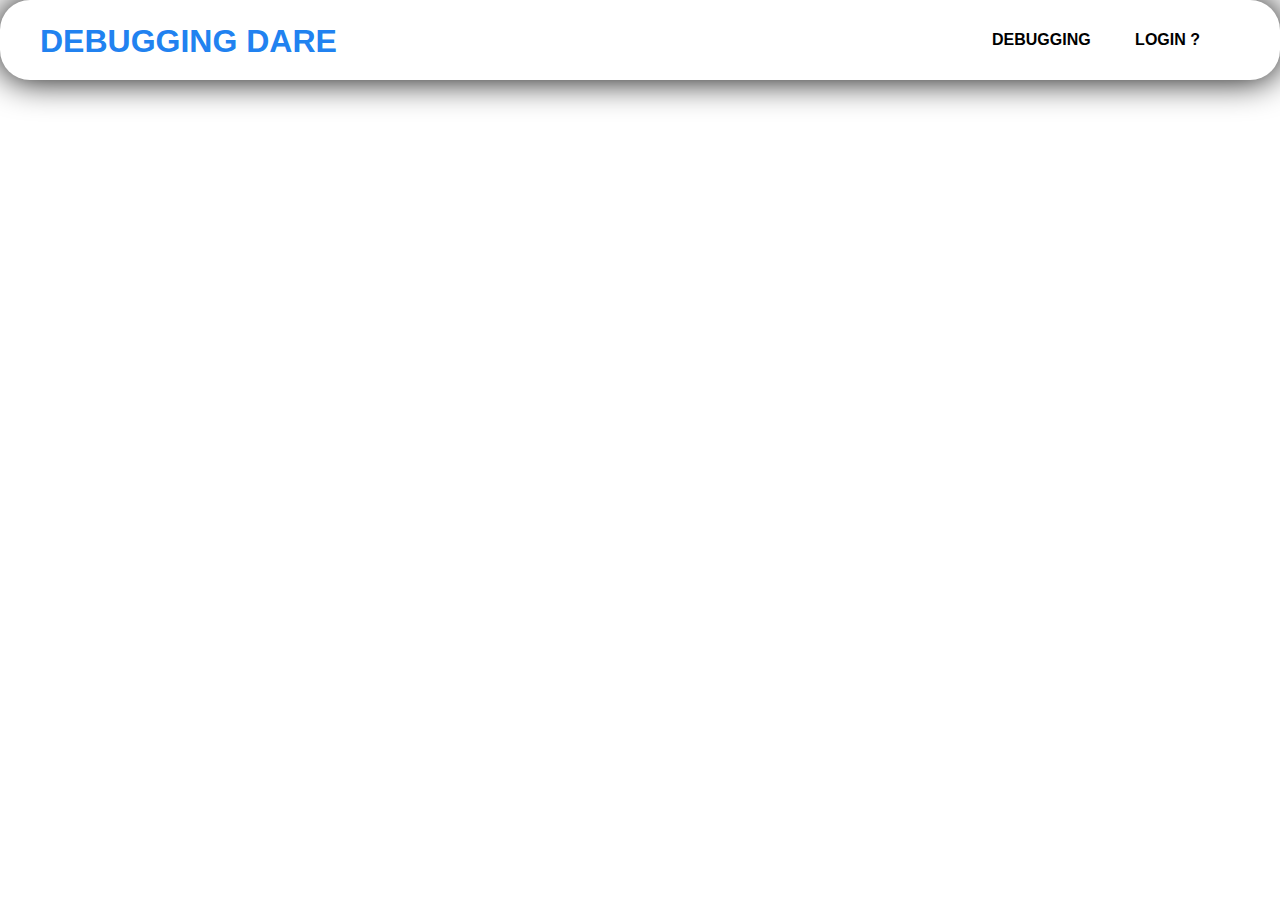
==== index.html @ 9912f7ad "full update" ====
<!DOCTYPE html>
<html lang="en">

<head>
    <meta charset="UTF-8">
    <meta name="viewport" content="width=device-width, initial-scale=1.0">
    <title>Debugging Dare</title>
    <link rel="stylesheet" href="style.css">
</head>

<body class="home-body">
    <script defer src="script.js"></script>
    <header>
        <h1 class="headName">Debugging Dare</h1>
        <nav class="menu-bar">
            <a href="debugging.html">debugging</a>
            <a href="" id="login-menu">login ?</a>
        </nav>
    </header>
    <section class="index-section">
        <div class="login-pop-up">
            <form action="" id="form" method="get" enctype="multipart/form-data">
                <div>
                    <h1>SIGN UP</h1>
                </div><br>
                <div class="input-group">
                    <label for="Username">Username</label>
                    <input name="Username" id="Username" type="text" required>
                    <div class="error"></div>
                </div>
                <div class="input-group">
                    <label for="password">Password</label>
                    <input name="password" id="password" type="password" minlength="8" required>
                    <div class="error"></div>
                </div>
                <div class="input-group">
                    <label for="email">Email</label required>
                    <input type="email" name="email" id="email">
                    <div class="error"></div>
                </div>
                <div class="input-group">
                    <label for="phone">Phone</label required>
                    <input type="tel" name="phone" id="phone">
                    <div class="error"></div>
                </div>
                <div class="input-group">
                    <label for="dateofbirth">Date Of Birth</label>
                    <input type="date" name="dateofbirth" id="dateofbirth" min="1960-01-01" max="2006-12-31">
                    <div class="error"></div>
                </div>
                <div class="gender">
                    <input type="radio" name="gender" id="male" value="male">
                    <label for="male">Male</label>
                    <input type="radio" name="gender" id="female" value="female">
                    <label for="female">Female</label>
                </div>
                <div id="terms">
                    <input type="checkbox" name="termsandconditions" id="termsandconditions" required>
                    <label for="termsandconditions">I Agree To the Terms And Conditions</label>
                </div>
                <div class="login">
                    <button>SUBMIT <i class="fa-solid fa-right-to-bracket"></i> </button>
                    <a href="/signin.html">Already Have An Account ?</a>
                </div>
                <div class="close-x">
                    <h1>x</h1>
                </div>
            </form>
        </div>
    </section>
</body>
</html>
---- style.css ----
*{
    margin: 0;
    padding: 0;
    box-sizing: border-box;
    font-family:"poppins",sans-serif;
}
.debug-body{
    width: 100%;
    height: 100vh;
    margin: 20px 0 20px 0;
    padding: 10px;
}
header{
    width: 100%;
    height: 80px;
    border-radius: 30px;
    box-shadow: 0 0 35px black;
    display: flex;
    align-items: center;
    justify-content: space-between;
    padding: 20px 40px;
}
header h1{
    color: rgb(33, 130, 240);
    text-transform: uppercase;
}
.menu-bar a ,.language-menu a{
    text-decoration: none;
    text-transform: uppercase;
    margin-right: 40px;
    font-weight: bolder;
    color: black;
    transition: .2s;
}
.menu-bar a:hover,.language-menu a:hover{
    font-size: 20px;
    text-decoration: underline 5px solid rgb(203, 20, 248);
    transition: .2s;
}
section{
    margin-top: 20px;
    width: 100%;
    height: 600px;
    padding: 20px;
}
.language-menu{
    display: flex;
    align-items: center;
    justify-content: space-between;
    padding: 20px 40px;
    border-radius: 20px 5px 20px 5px;
    background: black;
}
.language-menu a{
    color: white;
}
.language-menu a:hover{
    font-size: 19px;
    text-decoration: underline 5px solid rgb(161, 238, 46);

}
.language-menu h1{
    color: rgb(250, 90, 15);
}
.input-output{
    width: 100%;
    height: 500px;
    margin-top: 20px;
    display: flex;
    align-items: center;
    justify-content: space-between;
    gap: 5px;
}
.input-program,.output-program{
    width: 55%;
    height: 500px;
    box-shadow: 0 0 20px gray;
    border-radius: 5px;
    outline: none;
    padding: 40px;
    font-size: 20PX;
    border: none;
}.output-program{
    width: 45%;
    padding: 40px;
    display: flex;
    flex-direction: column;
    justify-content: space-between;
}
footer{
    width: 100%;
    height: 100vh;
    margin-top: 20px;
    border: 2px solid black;
    border-radius: 20px;
    background: black;
}
.about-us,.contact-us{
    height: 460px;
    margin: 20px;
    padding: 20px;
    box-shadow: 0 0 35px cyan;
    border-radius: 5px;
    background: black;
}
.about-us p{
    line-height: 1.5em;
    word-spacing: .2em;
    color: white;
}
.about-us h2{
    color: cyan;
}
.contact-us{
    height: 100px;
    box-shadow: 0 0 35px cyan ;
    color: aliceblue;
    display: flex;
    flex-direction: column;
    align-items: center;
    justify-content: space-evenly;
}

.index-section{
    position: relative;
}
#form {
    width: 350px;
    margin: 10vh auto auto;
    background-color: white;
    opacity: 0.7;
    border-radius: 20px 0;
    padding: 20px;
    border: 2px solid black;
    background: black;
    color: white;
    position: relative;
}
h1 {
    text-align: center;
    font-size: 2em;
    margin-top: 0.3%;
    color: cyan;
    font-weight: bolder;
}
#form button{
    font-size: 15px;
    background-color:cyan;
    padding: 10px;
    width: 30%;
    opacity: 0.8;
    border-radius: 25px 0;
    box-shadow: 1px;
    color: rgb(0, 0, 0);
    margin: 20px 0px;
    cursor: pointer;
    outline: none;
    border: none;
    font-weight:bolder;
    transition: .4s;
}
#form button:hover{
    box-shadow: 0 0 35px cyan ,0 0 75px cyan ;
    transition: .4s;
}
.input-group {
    display: flex;
    flex-direction: column;
    margin-bottom: 10px;
}
.input-group input{
    border-radius: 5px;
    padding: 5px;
    background-color: none;
    border: none;
    border-bottom: 2px solid;
    margin-top: 8px;
    cursor: pointer;
    outline: none;
}
.gender { 
    padding: 5px;
    margin-top: 20px;
    margin-left: 10%;
    display: grid ;
    grid-template-columns: 10% 1fr 10% 1fr;
}
.login {
    display: flex;
    flex-direction: column;
    align-items: center;
}
.login a{
    color:rgb(162, 0, 255);
}
#terms {
    padding: 8px;
    margin-top: 10px;
    cursor: pointer;
}
.close-x{
    position: absolute;
    top: 0;
    right:0;
    background: red;
    width: 40px;
    cursor: pointer;
}
.close-x h1{
    color: rgb(255, 255, 255);
}
.login-pop-up{
    display: none;                 /* pop up - property */
    background: black;
    position: absolute;  
    width: 100%; 
    height: 100vh; 
    backdrop-filter: blur(2px);
    background: transparent;
}
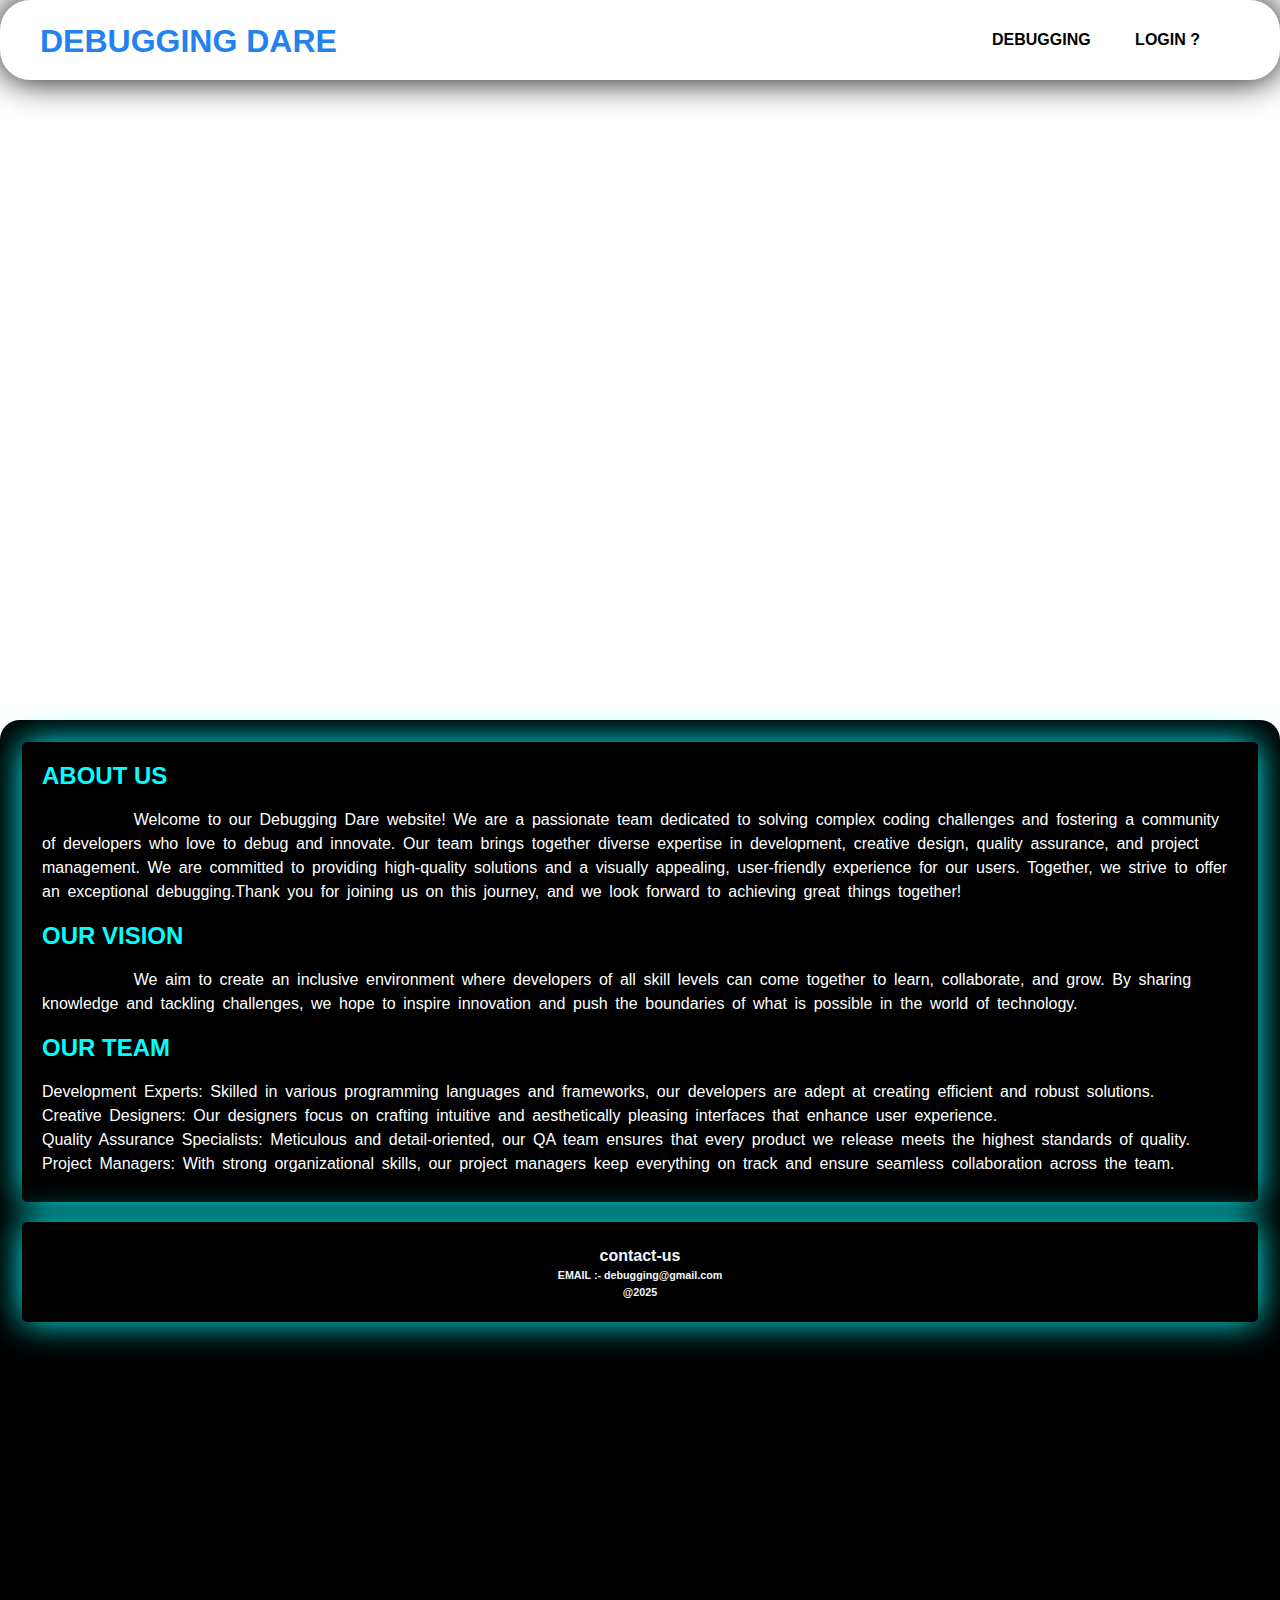
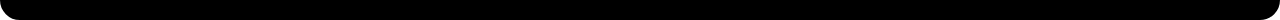
==== commit 836771d5: "index.html updated" ====
--- a/index.html
+++ b/index.html
@@ -68,5 +68,30 @@
             </form>
         </div>
     </section>
+    <footer id="about-us">
+        <div class="about-us">
+             <h2>ABOUT US</h2><br>
+             <P>
+                 &nbsp; &nbsp; &nbsp; &nbsp; &nbsp; &nbsp; Welcome to our Debugging Dare website! We are a passionate team dedicated to solving complex coding challenges and fostering a community of developers who love to debug and innovate.
+                 
+                 Our team brings together diverse expertise in development, creative design, quality assurance, and project management. We are committed to providing high-quality solutions and a visually appealing, user-friendly experience for our users.
+                 
+                 Together, we strive to offer an exceptional debugging.Thank you for joining us on this journey, and we look forward to achieving great things together!
+             </P><br>
+             <h2>OUR VISION</h2><br>
+             <p>
+                 &nbsp; &nbsp; &nbsp; &nbsp; &nbsp; &nbsp; We aim to create an inclusive environment where developers of all skill levels can come together to learn, collaborate, and grow. By sharing knowledge and tackling challenges, we hope to inspire innovation and push the boundaries of what is possible in the world of technology.
+             </p><br>
+             <h2>OUR TEAM</h2><br>
+             <p> 
+                 Development Experts: Skilled in various programming languages and frameworks, our developers are adept at creating efficient and robust solutions.<br>Creative Designers: Our designers focus on crafting intuitive and aesthetically pleasing interfaces that enhance user experience.<br>Quality Assurance Specialists: Meticulous and detail-oriented, our QA team ensures that every product we release meets the highest standards of quality.<br>Project Managers: With strong organizational skills, our project managers keep everything on track and ensure seamless collaboration across the team.<br>
+             </p>
+        </div>
+        <div class="contact-us">
+         <h4>contact-us</h4>
+         <h6>EMAIL :- debugging@gmail.com</h6>
+         <h6>@2025</h6>
+        </div>
+     </footer>
 </body>
 </html>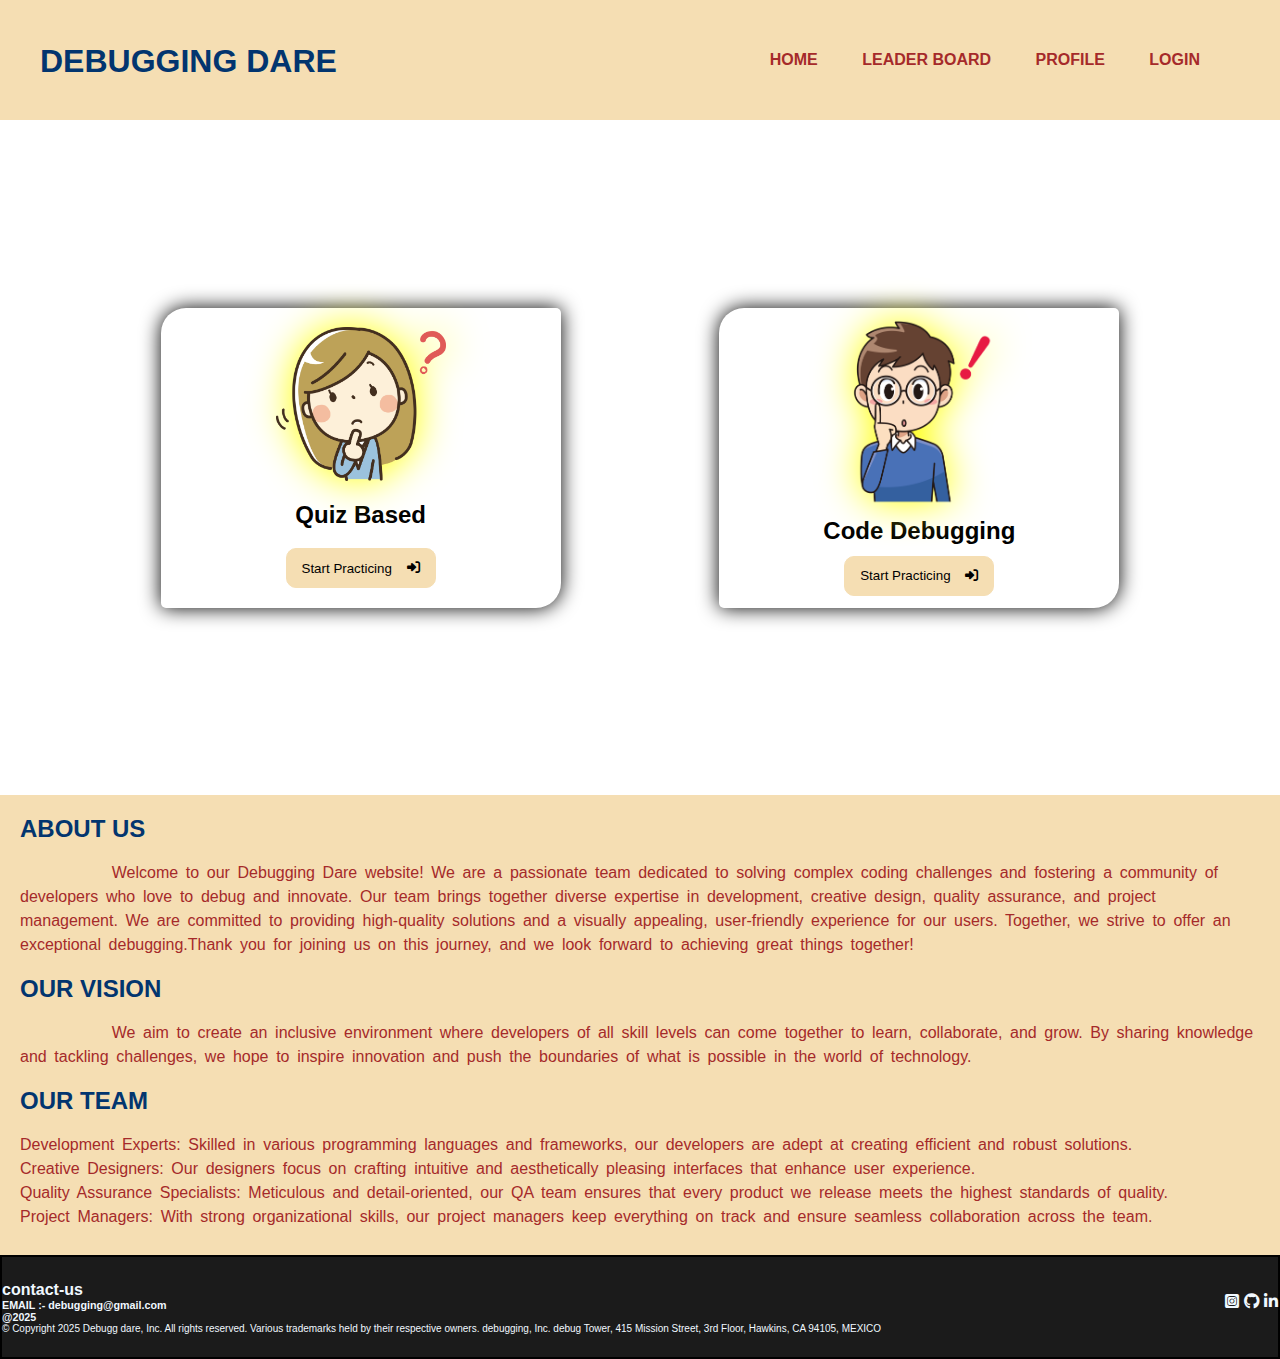
==== commit 65b882ca: "index.html updated" ====
--- a/index.html
+++ b/index.html
@@ -6,17 +6,25 @@
     <meta name="viewport" content="width=device-width, initial-scale=1.0">
     <title>Debugging Dare</title>
     <link rel="stylesheet" href="style.css">
+    <link rel="stylesheet" href="https://cdnjs.cloudflare.com/ajax/libs/font-awesome/6.5.1/css/all.min.css">
 </head>
 
 <body class="home-body">
     <script defer src="script.js"></script>
-    <header>
-        <h1 class="headName">Debugging Dare</h1>
-        <nav class="menu-bar">
-            <a href="debugging.html">debugging</a>
-            <a href="" id="login-menu">login ?</a>
-        </nav>
-    </header>
+    <div  id="head">
+        <header>
+            <h1 class="headName">Debugging Dare</h1>
+            <nav class="menu-bar">
+                <a href="">Home</a>
+                <a href="">Leader Board</a>
+                <a href="">Profile</a>
+                <!-- <a href="debugging.html">debugging</a> -->
+                <a href="" id="login-menu">login</a>
+            </nav>
+        </header>
+    </div>
+    <div>
+    <div>        
     <section class="index-section">
         <div class="login-pop-up">
             <form action="" id="form" method="get" enctype="multipart/form-data">
@@ -67,31 +75,66 @@
                 </div>
             </form>
         </div>
+        <div class="section-container">
+        <div id="quiz-box" class="section-box">
+            <img src="image/pngwing.com (2).png" alt="" srcset="" width="170px" id="quiz-img">
+            <h2>Quiz Based</h2>
+            <button>Start Practicing<i class="fa-solid fa-right-to-bracket"></i></button>
+        </div>
+        <div id="ide-box" class="section-box">
+            <img src="image/pngwing.com (1).png" alt="" srcset="" width="150px" id="quiz-img">
+            <h2>Code Debugging</h2>
+            <button>Start Practicing<i class="fa-solid fa-right-to-bracket"></i></button>
+      
+        </div>
+        </div>
+
+            <div class="about-us">
+                <h2>ABOUT US</h2><br>
+                <P>
+                    &nbsp; &nbsp; &nbsp; &nbsp; &nbsp; &nbsp; Welcome to our Debugging Dare website! We are a passionate team dedicated to solving complex coding challenges and fostering a community of developers who love to debug and innovate.
+                
+                      Our team brings together diverse expertise in development, creative design, quality assurance, and project management. We are committed to providing high-quality solutions and a visually appealing, user-friendly experience for our users.
+                
+                    Together, we strive to offer an exceptional debugging.Thank you for joining us on this journey, and we look forward to achieving great things together!
+                </P><br>
+                <h2>OUR VISION</h2><br>
+                <p>
+                      &nbsp; &nbsp; &nbsp; &nbsp; &nbsp; &nbsp; We aim to create an inclusive environment where developers of all skill levels can come together to learn, collaborate, and grow. By sharing knowledge and tackling challenges, we hope to inspire innovation and push the boundaries of what is possible in the world of technology.
+                  </p><br>
+                    <h2>OUR TEAM</h2><br>
+                <p> 
+                     Development Experts: Skilled in various programming languages and frameworks, our developers are adept at creating efficient and robust solutions.<br>Creative Designers: Our designers focus on crafting intuitive and aesthetically pleasing interfaces that enhance user experience.<br>Quality Assurance Specialists: Meticulous and detail-oriented, our QA team ensures that every product we release meets the highest standards of quality.<br>Project Managers: With strong organizational skills, our project managers keep everything on track and ensure seamless collaboration across the team.<br>
+                 </p>
+                </div>
+        
     </section>
-    <footer id="about-us">
-        <div class="about-us">
-             <h2>ABOUT US</h2><br>
-             <P>
-                 &nbsp; &nbsp; &nbsp; &nbsp; &nbsp; &nbsp; Welcome to our Debugging Dare website! We are a passionate team dedicated to solving complex coding challenges and fostering a community of developers who love to debug and innovate.
-                 
-                 Our team brings together diverse expertise in development, creative design, quality assurance, and project management. We are committed to providing high-quality solutions and a visually appealing, user-friendly experience for our users.
-                 
-                 Together, we strive to offer an exceptional debugging.Thank you for joining us on this journey, and we look forward to achieving great things together!
-             </P><br>
-             <h2>OUR VISION</h2><br>
-             <p>
-                 &nbsp; &nbsp; &nbsp; &nbsp; &nbsp; &nbsp; We aim to create an inclusive environment where developers of all skill levels can come together to learn, collaborate, and grow. By sharing knowledge and tackling challenges, we hope to inspire innovation and push the boundaries of what is possible in the world of technology.
-             </p><br>
-             <h2>OUR TEAM</h2><br>
-             <p> 
-                 Development Experts: Skilled in various programming languages and frameworks, our developers are adept at creating efficient and robust solutions.<br>Creative Designers: Our designers focus on crafting intuitive and aesthetically pleasing interfaces that enhance user experience.<br>Quality Assurance Specialists: Meticulous and detail-oriented, our QA team ensures that every product we release meets the highest standards of quality.<br>Project Managers: With strong organizational skills, our project managers keep everything on track and ensure seamless collaboration across the team.<br>
-             </p>
-        </div>
-        <div class="contact-us">
-         <h4>contact-us</h4>
-         <h6>EMAIL :- debugging@gmail.com</h6>
-         <h6>@2025</h6>
-        </div>
+
+    </div>
+
+    <div>            
+     <footer id="about-us">
+             <div class="contact-us">
+                <div class="main-foot">
+                    <div class="sub-div">
+                        <div >
+                            <h4>contact-us</h4>
+                            <h6>EMAIL :- debugging@gmail.com</h6>
+                            <h6>@2025</h6>
+                        </div>
+                        <div>
+                            <i class="fa-brands fa-square-instagram"></i>
+                            <i class="fa-brands fa-github"></i>
+                            <i class="fa-brands fa-linkedin-in"></i>
+                        </div>    
+                    </div>
+                    <div class="sub-div">
+                        <p>© Copyright 2025 Debugg dare, Inc. All rights reserved. Various trademarks held by their respective owners. debugging, Inc. debug Tower, 415 Mission Street, 3rd Floor, Hawkins, CA 94105, MEXICO</p>
+                    </div>
+                </div>      
+             </div>
      </footer>
+    </div>
+    </div>
 </body>
 </html>--- a/style.css
+++ b/style.css
@@ -1,9 +1,11 @@
+@import url('https://fonts.googleapis.com/css2?family=Moirai+One&family=Noto+Sans+Tifinagh&display=swap'); 
 *{
     margin: 0;
     padding: 0;
     box-sizing: border-box;
     font-family:"poppins",sans-serif;
 }
+
 .debug-body{
     width: 100%;
     height: 100vh;
@@ -11,9 +13,10 @@
     padding: 10px;
 }
 header{
-    width: 100%;
-    height: 80px;
-    border-radius: 30px;
+
+    background-color: wheat;
+    width: 100%;
+    height: 120px;
     box-shadow: 0 0 35px black;
     display: flex;
     align-items: center;
@@ -21,7 +24,7 @@
     padding: 20px 40px;
 }
 header h1{
-    color: rgb(33, 130, 240);
+    color: rgb(2, 53, 111);
     text-transform: uppercase;
 }
 .menu-bar a ,.language-menu a{
@@ -29,19 +32,19 @@
     text-transform: uppercase;
     margin-right: 40px;
     font-weight: bolder;
-    color: black;
+    color:brown;
     transition: .2s;
 }
 .menu-bar a:hover,.language-menu a:hover{
     font-size: 20px;
-    text-decoration: underline 5px solid rgb(203, 20, 248);
     transition: .2s;
 }
+#top-header {
+    background-color: wheat;
+}
 section{
-    margin-top: 20px;
     width: 100%;
     height: 600px;
-    padding: 20px;
 }
 .language-menu{
     display: flex;
@@ -89,44 +92,46 @@
 }
 footer{
     width: 100%;
-    height: 100vh;
-    margin-top: 20px;
     border: 2px solid black;
-    border-radius: 20px;
-    background: black;
-}
-.about-us,.contact-us{
+    background: black;
+}
+.about-us{
     height: 460px;
-    margin: 20px;
     padding: 20px;
-    box-shadow: 0 0 35px cyan;
-    border-radius: 5px;
-    background: black;
-}
-.about-us p{
+    background: wheat;
+}
+.about-us p{   
     line-height: 1.5em;
     word-spacing: .2em;
-    color: white;
+    color: brown;
 }
 .about-us h2{
-    color: cyan;
+    color: rgb(2, 53, 111);
 }
 .contact-us{
+    background: rgb(27,27,27);
     height: 100px;
-    box-shadow: 0 0 35px cyan ;
     color: aliceblue;
     display: flex;
     flex-direction: column;
     align-items: center;
     justify-content: space-evenly;
 }
+.contact-us p{
+    font-size: 10px;
+}
 
 .index-section{
-    position: relative;
+    height: fit-content;
+}
+
+.index-section{
+    margin: 0;
 }
 #form {
     width: 350px;
-    margin: 10vh auto auto;
+    margin: 10vh auto;
+    margin-top: 0;
     background-color: white;
     opacity: 0.7;
     border-radius: 20px 0;
@@ -212,9 +217,68 @@
 .login-pop-up{
     display: none;                 /* pop up - property */
     background: black;
+    
     position: absolute;  
-    width: 100%; 
+    width: 100%;
     height: 100vh; 
     backdrop-filter: blur(2px);
     background: transparent;
+
+}
+
+.section-container{
+    background-color: rgb(255, 255, 255);
+    width: 100%;
+    height: 75vh;
+    border: 2px solid white;
+    display: flex;
+    align-items: center;
+    justify-content: space-evenly;
+}
+
+.section-box{
+    background-color: rgb(255, 255, 255);
+    width: 400px;
+    height: 300px;
+    box-shadow: 0 0 20px black;
+    border-radius: 25px 5px;
+    display: flex;
+    flex-direction: column;
+    align-items: center;
+    justify-content:space-evenly; 
+    transition: .5s;
+}
+#quiz-img{
+    filter: drop-shadow(0 0 20px yellow);
+}
+.section-box button{
+    width: 150px;
+    height: 40px;
+    border-radius: 10px ;
+    display: flex;
+    align-items: center;
+    justify-content: space-evenly;
+    border:1px solid wheat;
+    outline: none;
+    background: wheat;
+    cursor: pointer;
+}
+.section-box button:hover{
+    box-shadow:0 0 35px wheat;
+}
+.section-box:hover{
+    width: 450px;
+    height: 350px;
+    transition: .5s;
+}
+.main-foot,.sub-div{
+    width: 100%;
+    display: flex;
+    flex-direction: column;
+    align-items: center;
+    justify-content: space-evenly;
+}
+.sub-div{
+    flex-direction: row;
+    justify-content: space-between;
 }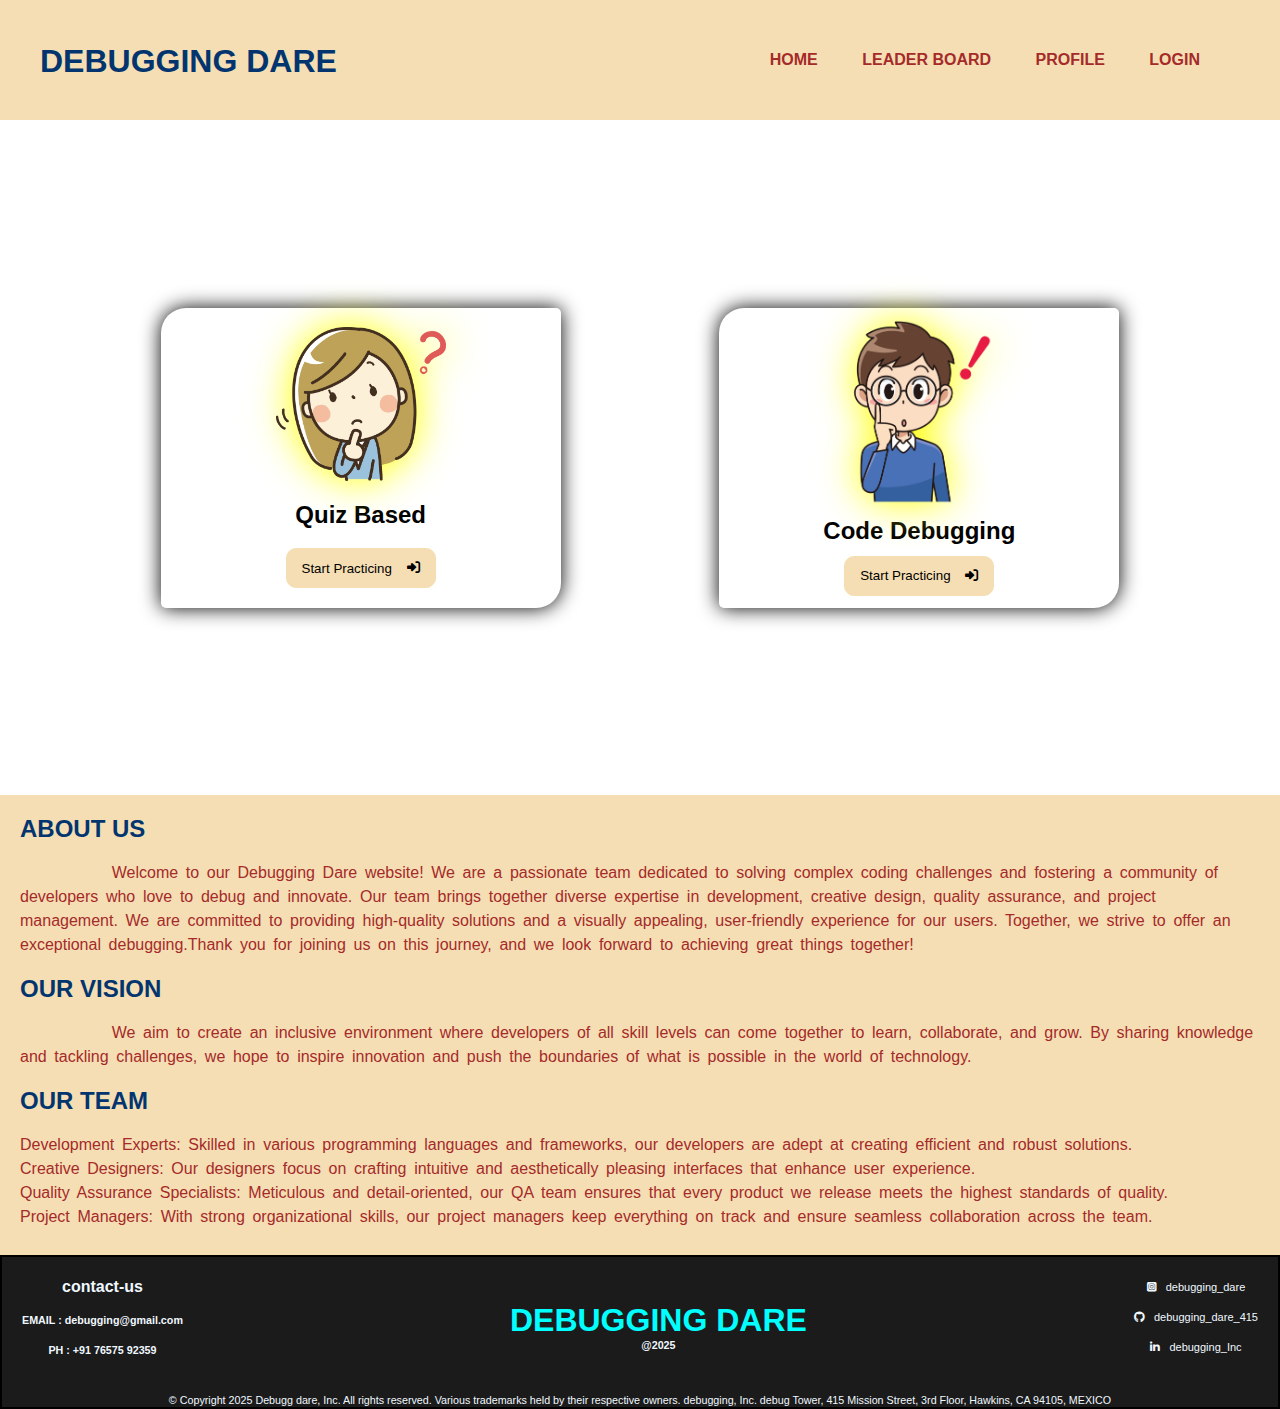
==== commit 05b33ba0: "index footer alingned" ====
--- a/index.html
+++ b/index.html
@@ -11,7 +11,7 @@
 
 <body class="home-body">
     <script defer src="script.js"></script>
-    <div  id="head">
+    <div id="head">
         <header>
             <h1 class="headName">Debugging Dare</h1>
             <nav class="menu-bar">
@@ -24,117 +24,138 @@
         </header>
     </div>
     <div>
-    <div>        
-    <section class="index-section">
-        <div class="login-pop-up">
-            <form action="" id="form" method="get" enctype="multipart/form-data">
-                <div>
-                    <h1>SIGN UP</h1>
-                </div><br>
-                <div class="input-group">
-                    <label for="Username">Username</label>
-                    <input name="Username" id="Username" type="text" required>
-                    <div class="error"></div>
+        <div>
+            <section class="index-section">
+                <div class="login-pop-up">
+                    <form action="" id="form" method="get" enctype="multipart/form-data">
+                        <div>
+                            <h1>SIGN UP</h1>
+                        </div><br>
+                        <div class="input-group">
+                            <label for="Username">Username</label>
+                            <input name="Username" id="Username" type="text" required>
+                            <div class="error"></div>
+                        </div>
+                        <div class="input-group">
+                            <label for="password">Password</label>
+                            <input name="password" id="password" type="password" minlength="8" required>
+                            <div class="error"></div>
+                        </div>
+                        <div class="input-group">
+                            <label for="email">Email</label required>
+                            <input type="email" name="email" id="email">
+                            <div class="error"></div>
+                        </div>
+                        <div class="input-group">
+                            <label for="phone">Phone</label required>
+                            <input type="tel" name="phone" id="phone">
+                            <div class="error"></div>
+                        </div>
+                        <div class="input-group">
+                            <label for="dateofbirth">Date Of Birth</label>
+                            <input type="date" name="dateofbirth" id="dateofbirth" min="1960-01-01" max="2006-12-31">
+                            <div class="error"></div>
+                        </div>
+                        <div class="gender">
+                            <input type="radio" name="gender" id="male" value="male">
+                            <label for="male">Male</label>
+                            <input type="radio" name="gender" id="female" value="female">
+                            <label for="female">Female</label>
+                        </div>
+                        <div id="terms">
+                            <input type="checkbox" name="termsandconditions" id="termsandconditions" required>
+                            <label for="termsandconditions">I Agree To the Terms And Conditions</label>
+                        </div>
+                        <div class="login">
+                            <button>SUBMIT <i class="fa-solid fa-right-to-bracket"></i> </button>
+                            <a href="/signin.html">Already Have An Account ?</a>
+                        </div>
+                        <div class="close-x">
+                            <h1>x</h1>
+                        </div>
+                    </form>
                 </div>
-                <div class="input-group">
-                    <label for="password">Password</label>
-                    <input name="password" id="password" type="password" minlength="8" required>
-                    <div class="error"></div>
+                <div class="section-container">
+                    <div id="quiz-box" class="section-box">
+                        <img src="image/pngwing.com (2).png" alt="" srcset="" width="170px" id="quiz-img">
+                        <h2>Quiz Based</h2>
+                        <button>Start Practicing<i class="fa-solid fa-right-to-bracket"></i></button>
+                    </div>
+                    <div id="ide-box" class="section-box">
+                        <img src="image/pngwing.com (1).png" alt="" srcset="" width="150px" id="quiz-img">
+                        <h2>Code Debugging</h2>
+                        <button>Start Practicing<i class="fa-solid fa-right-to-bracket"></i></button>
+
+                    </div>
                 </div>
-                <div class="input-group">
-                    <label for="email">Email</label required>
-                    <input type="email" name="email" id="email">
-                    <div class="error"></div>
+
+                <div class="about-us">
+                    <h2>ABOUT US</h2><br>
+                    <P>
+                        &nbsp; &nbsp; &nbsp; &nbsp; &nbsp; &nbsp; Welcome to our Debugging Dare website! We are a
+                        passionate team dedicated to solving complex coding challenges and fostering a community of
+                        developers who love to debug and innovate.
+
+                        Our team brings together diverse expertise in development, creative design, quality assurance,
+                        and project management. We are committed to providing high-quality solutions and a visually
+                        appealing, user-friendly experience for our users.
+
+                        Together, we strive to offer an exceptional debugging.Thank you for joining us on this journey,
+                        and we look forward to achieving great things together!
+                    </P><br>
+                    <h2>OUR VISION</h2><br>
+                    <p>
+                        &nbsp; &nbsp; &nbsp; &nbsp; &nbsp; &nbsp; We aim to create an inclusive environment where
+                        developers of all skill levels can come together to learn, collaborate, and grow. By sharing
+                        knowledge and tackling challenges, we hope to inspire innovation and push the boundaries of what
+                        is possible in the world of technology.
+                    </p><br>
+                    <h2>OUR TEAM</h2><br>
+                    <p>
+                        Development Experts: Skilled in various programming languages and frameworks, our developers are
+                        adept at creating efficient and robust solutions.<br>Creative Designers: Our designers focus on
+                        crafting intuitive and aesthetically pleasing interfaces that enhance user
+                        experience.<br>Quality Assurance Specialists: Meticulous and detail-oriented, our QA team
+                        ensures that every product we release meets the highest standards of quality.<br>Project
+                        Managers: With strong organizational skills, our project managers keep everything on track and
+                        ensure seamless collaboration across the team.<br>
+                    </p>
                 </div>
-                <div class="input-group">
-                    <label for="phone">Phone</label required>
-                    <input type="tel" name="phone" id="phone">
-                    <div class="error"></div>
-                </div>
-                <div class="input-group">
-                    <label for="dateofbirth">Date Of Birth</label>
-                    <input type="date" name="dateofbirth" id="dateofbirth" min="1960-01-01" max="2006-12-31">
-                    <div class="error"></div>
-                </div>
-                <div class="gender">
-                    <input type="radio" name="gender" id="male" value="male">
-                    <label for="male">Male</label>
-                    <input type="radio" name="gender" id="female" value="female">
-                    <label for="female">Female</label>
-                </div>
-                <div id="terms">
-                    <input type="checkbox" name="termsandconditions" id="termsandconditions" required>
-                    <label for="termsandconditions">I Agree To the Terms And Conditions</label>
-                </div>
-                <div class="login">
-                    <button>SUBMIT <i class="fa-solid fa-right-to-bracket"></i> </button>
-                    <a href="/signin.html">Already Have An Account ?</a>
-                </div>
-                <div class="close-x">
-                    <h1>x</h1>
-                </div>
-            </form>
-        </div>
-        <div class="section-container">
-        <div id="quiz-box" class="section-box">
-            <img src="image/pngwing.com (2).png" alt="" srcset="" width="170px" id="quiz-img">
-            <h2>Quiz Based</h2>
-            <button>Start Practicing<i class="fa-solid fa-right-to-bracket"></i></button>
-        </div>
-        <div id="ide-box" class="section-box">
-            <img src="image/pngwing.com (1).png" alt="" srcset="" width="150px" id="quiz-img">
-            <h2>Code Debugging</h2>
-            <button>Start Practicing<i class="fa-solid fa-right-to-bracket"></i></button>
-      
-        </div>
+
+            </section>
+
         </div>
 
-            <div class="about-us">
-                <h2>ABOUT US</h2><br>
-                <P>
-                    &nbsp; &nbsp; &nbsp; &nbsp; &nbsp; &nbsp; Welcome to our Debugging Dare website! We are a passionate team dedicated to solving complex coding challenges and fostering a community of developers who love to debug and innovate.
-                
-                      Our team brings together diverse expertise in development, creative design, quality assurance, and project management. We are committed to providing high-quality solutions and a visually appealing, user-friendly experience for our users.
-                
-                    Together, we strive to offer an exceptional debugging.Thank you for joining us on this journey, and we look forward to achieving great things together!
-                </P><br>
-                <h2>OUR VISION</h2><br>
-                <p>
-                      &nbsp; &nbsp; &nbsp; &nbsp; &nbsp; &nbsp; We aim to create an inclusive environment where developers of all skill levels can come together to learn, collaborate, and grow. By sharing knowledge and tackling challenges, we hope to inspire innovation and push the boundaries of what is possible in the world of technology.
-                  </p><br>
-                    <h2>OUR TEAM</h2><br>
-                <p> 
-                     Development Experts: Skilled in various programming languages and frameworks, our developers are adept at creating efficient and robust solutions.<br>Creative Designers: Our designers focus on crafting intuitive and aesthetically pleasing interfaces that enhance user experience.<br>Quality Assurance Specialists: Meticulous and detail-oriented, our QA team ensures that every product we release meets the highest standards of quality.<br>Project Managers: With strong organizational skills, our project managers keep everything on track and ensure seamless collaboration across the team.<br>
-                 </p>
+        <div>
+            <footer id="about-us">
+                <div class="contact-us">
+                    <div class="main-foot">
+                        <div class="sub-div">
+                            <div class="sub-foot-child">
+                                <h4>contact-us</h4><br>
+                                <h6>EMAIL : debugging@gmail.com</h6><br>
+                                <h6>PH :  +91 76575 92359</h6><br>
+                               
+                            </div>
+                            <div class="sub-foot-child">
+                                <h1>DEBUGGING DARE</h1>
+                                <h6>@2025</h6>
+                            </div>
+                            <div class="sub-foot-child">
+                                <p><i class="fa-brands fa-square-instagram"></i> &nbsp debugging_dare</p><br>
+                                <p><i class="fa-brands fa-github"></i> &nbsp; debugging_dare_415</p><br>
+                                <p><i class="fa-brands fa-linkedin-in"></i> &nbsp; debugging_Inc</p><br>
+                            </div>
+                        </div>
+                        <div class="sub-div-2">
+                            <h6>© Copyright 2025 Debugg dare, Inc. All rights reserved. Various trademarks held by their
+                                respective owners. debugging, Inc. debug Tower, 415 Mission Street, 3rd Floor, Hawkins,
+                                CA 94105, MEXICO</h6>
+                        </div>
+                    </div>
                 </div>
-        
-    </section>
-
-    </div>
-
-    <div>            
-     <footer id="about-us">
-             <div class="contact-us">
-                <div class="main-foot">
-                    <div class="sub-div">
-                        <div >
-                            <h4>contact-us</h4>
-                            <h6>EMAIL :- debugging@gmail.com</h6>
-                            <h6>@2025</h6>
-                        </div>
-                        <div>
-                            <i class="fa-brands fa-square-instagram"></i>
-                            <i class="fa-brands fa-github"></i>
-                            <i class="fa-brands fa-linkedin-in"></i>
-                        </div>    
-                    </div>
-                    <div class="sub-div">
-                        <p>© Copyright 2025 Debugg dare, Inc. All rights reserved. Various trademarks held by their respective owners. debugging, Inc. debug Tower, 415 Mission Street, 3rd Floor, Hawkins, CA 94105, MEXICO</p>
-                    </div>
-                </div>      
-             </div>
-     </footer>
-    </div>
+            </footer>
+        </div>
     </div>
 </body>
 </html>--- a/style.css
+++ b/style.css
@@ -110,7 +110,7 @@
 }
 .contact-us{
     background: rgb(27,27,27);
-    height: 100px;
+    height: 150px;
     color: aliceblue;
     display: flex;
     flex-direction: column;
@@ -281,4 +281,14 @@
 .sub-div{
     flex-direction: row;
     justify-content: space-between;
+    text-align: center;
+}
+.sub-div-2 h6{
+    font-weight: normal;
+}
+.sub-foot-child{
+    margin:20px;
+}
+.sub-foot-child p{
+    font-size: 11px;
 }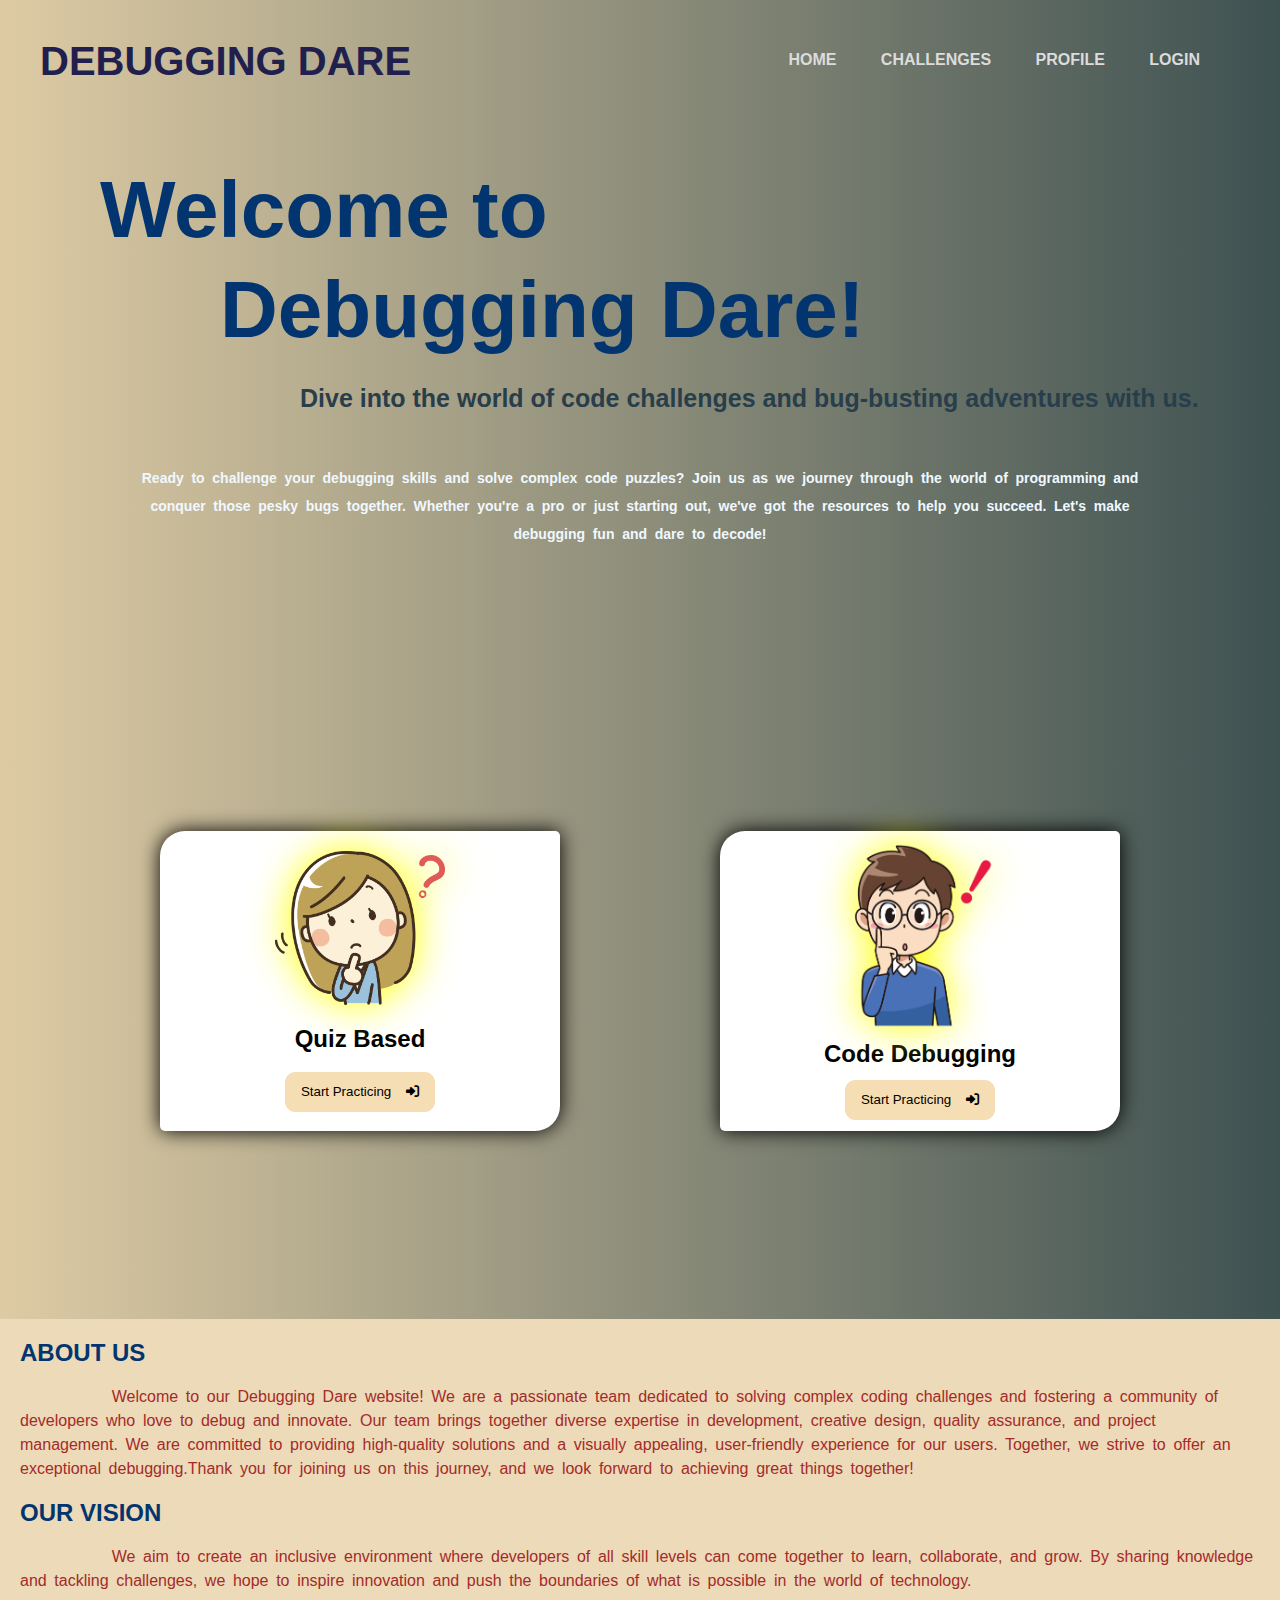
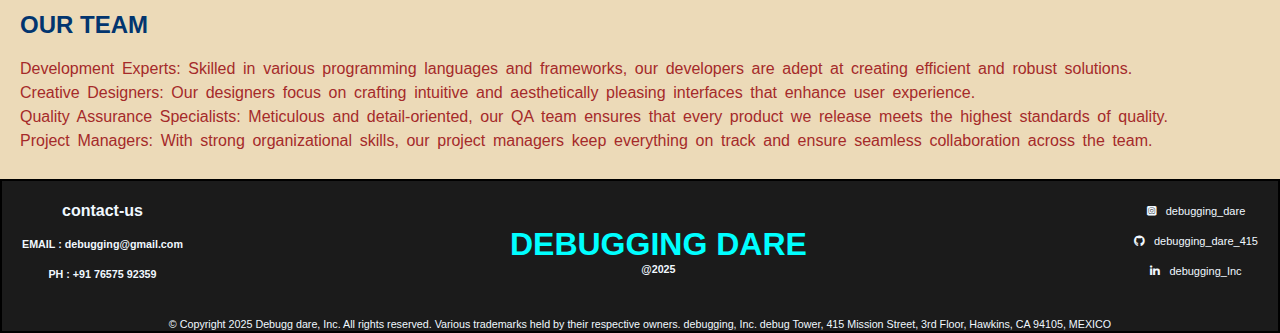
==== commit 83b1c43f: "home pge design" ====
--- a/index.html
+++ b/index.html
@@ -15,8 +15,8 @@
         <header>
             <h1 class="headName">Debugging Dare</h1>
             <nav class="menu-bar">
-                <a href="">Home</a>
-                <a href="">Leader Board</a>
+                <a href="">home</a>
+                <a href="#challenges">challenges</a>
                 <a href="">Profile</a>
                 <!-- <a href="debugging.html">debugging</a> -->
                 <a href="" id="login-menu">login</a>
@@ -26,6 +26,7 @@
     <div>
         <div>
             <section class="index-section">
+                <h1><span class="wel">Welcome to </span><br><span class="deb">Debugging Dare!</span><br><span class="wel-content">Dive into the world of code challenges and bug-busting adventures with us.</span><br><span class="content">Ready to challenge your debugging skills and solve complex code puzzles? Join us as we journey through the world of programming and conquer those pesky bugs together. Whether you're a pro or just starting out, we've got the resources to help you succeed. Let's make debugging fun and dare to decode!</span></h1>
                 <div class="login-pop-up">
                     <form action="" id="form" method="get" enctype="multipart/form-data">
                         <div>
@@ -75,7 +76,7 @@
                         </div>
                     </form>
                 </div>
-                <div class="section-container">
+                <div class="section-container" id="challenges">
                     <div id="quiz-box" class="section-box">
                         <img src="image/pngwing.com (2).png" alt="" srcset="" width="170px" id="quiz-img">
                         <h2>Quiz Based</h2>
--- a/style.css
+++ b/style.css
@@ -6,6 +6,9 @@
     font-family:"poppins",sans-serif;
 }
 
+.home-body{
+    background-image: linear-gradient(to right, #DECBA4, #3E5151);}
+
 .debug-body{
     width: 100%;
     height: 100vh;
@@ -13,26 +16,24 @@
     padding: 10px;
 }
 header{
-
-    background-color: wheat;
     width: 100%;
     height: 120px;
-    box-shadow: 0 0 35px black;
     display: flex;
     align-items: center;
     justify-content: space-between;
     padding: 20px 40px;
 }
 header h1{
-    color: rgb(2, 53, 111);
+    color: rgb(33, 31, 78);
     text-transform: uppercase;
+    font-size: 40px;
 }
 .menu-bar a ,.language-menu a{
     text-decoration: none;
     text-transform: uppercase;
     margin-right: 40px;
     font-weight: bolder;
-    color:brown;
+    color:rgb(221, 219, 219);
     transition: .2s;
 }
 .menu-bar a:hover,.language-menu a:hover{
@@ -98,7 +99,7 @@
 .about-us{
     height: 460px;
     padding: 20px;
-    background: wheat;
+    background: rgb(236, 218, 184);
 }
 .about-us p{   
     line-height: 1.5em;
@@ -123,10 +124,47 @@
 
 .index-section{
     height: fit-content;
-}
-
-.index-section{
     margin: 0;
+    display: flex;
+    flex-direction: column;
+    align-items: center;
+    margin-top: 40px;
+}
+
+.index-section h1{
+   color: rgb(255, 255, 255);
+   width: 100%;
+   height: 480px;
+   position: relative;
+}
+.index-section h1 span{
+    position: absolute;
+}
+.wel{
+    left: 100px;
+    font-size: 80px;
+    color: rgb(2, 53, 111);
+}
+.deb{
+    left: 220px;
+    top: 100px;
+    font-size: 80px;
+    color: rgb(2, 53, 111);
+}
+.wel-content{
+    top: 220px;
+    left: 300px;
+    font-size: 25px;
+    color: #293e4b;
+}
+.content{
+    font-size: 14px;
+    top: 300px;
+    right: 10%;
+    left: 10%;
+    line-height: 2em;
+    word-spacing: 1mm;
+    color:aliceblue
 }
 #form {
     width: 350px;
@@ -148,13 +186,18 @@
     color: cyan;
     font-weight: bolder;
 }
+.login-pop-up{
+    position: absolute;
+}
+#form h1{
+    height: 40px;
+}
 #form button{
     font-size: 15px;
     background-color:cyan;
     padding: 10px;
-    width: 30%;
     opacity: 0.8;
-    border-radius: 25px 0;
+    border-radius: 10px;
     box-shadow: 1px;
     color: rgb(0, 0, 0);
     margin: 20px 0px;
@@ -165,7 +208,7 @@
     transition: .4s;
 }
 #form button:hover{
-    box-shadow: 0 0 35px cyan ,0 0 75px cyan ;
+    box-shadow: 0 0 35px cyan ;
     transition: .4s;
 }
 .input-group {
@@ -179,7 +222,7 @@
     background-color: none;
     border: none;
     border-bottom: 2px solid;
-    margin-top: 8px;
+    margin-top: 0;
     cursor: pointer;
     outline: none;
 }
@@ -217,20 +260,17 @@
 .login-pop-up{
     display: none;                 /* pop up - property */
     background: black;
-    
     position: absolute;  
     width: 100%;
-    height: 100vh; 
-    backdrop-filter: blur(2px);
+    backdrop-filter: blur(20px);
     background: transparent;
 
 }
 
 .section-container{
-    background-color: rgb(255, 255, 255);
+    background:transparent;
     width: 100%;
     height: 75vh;
-    border: 2px solid white;
     display: flex;
     align-items: center;
     justify-content: space-evenly;
@@ -291,4 +331,78 @@
 }
 .sub-foot-child p{
     font-size: 11px;
-}+}
+.debugging-question-section{
+    position: relative;
+    width: 100%;
+    height: 100vh;
+    display: flex;
+    align-items: center;
+    justify-content: space-evenly;
+}
+#debugging-question-level{
+    border-radius: 20px;
+    width: 200px;
+    height: 200px;
+    box-shadow: 0 0 20px;
+    display: flex;
+    align-items: center;
+    justify-content: space-evenly;
+    background: white;
+    z-index: 1;
+}
+.animation-question-box{
+    width: 200px;
+    height: 200px;
+    box-shadow: 0 0 20px;
+    position: absolute;
+    transition: 5s;
+    display: flex;
+    align-items: center;
+    justify-content: end;
+    background: transparent;
+    border-radius: 20px;
+}
+#anime-1{
+    left: 188px;
+}
+#anime-3{
+    right: 188px;
+}
+.animation-question-box:hover{
+    transform: translate(-150px,-150px);
+    transition: 2s;
+}
+.animation-question-box h4{
+    color: black;
+}
+.btn-anime{
+   background-image: linear-gradient(to right, #314755 0%, #26a0da  51%, #314755  100%);
+   margin: 10px;
+   padding: 15px 45px;
+   text-align: center;
+   text-transform: uppercase;
+   transition: 0.5s;
+   background-size: 200% auto;
+   color: white;            
+   box-shadow: 0 0 20px #eee;
+   border-radius: 10px;
+   display: block;
+ }
+
+ .btn-anime:hover {
+   background-position: right center; /* change the direction of the change here */
+   color: #fff;
+   text-decoration: none;
+ }
+
+.debugging-question-body{
+    background-color: #4158D0;
+    background-image: linear-gradient(43deg, #4158D0 0%, #C850C0 46%, #FFCC70 100%);
+
+}
+.debugging-question-body header{
+    background: transparent;
+
+}
+
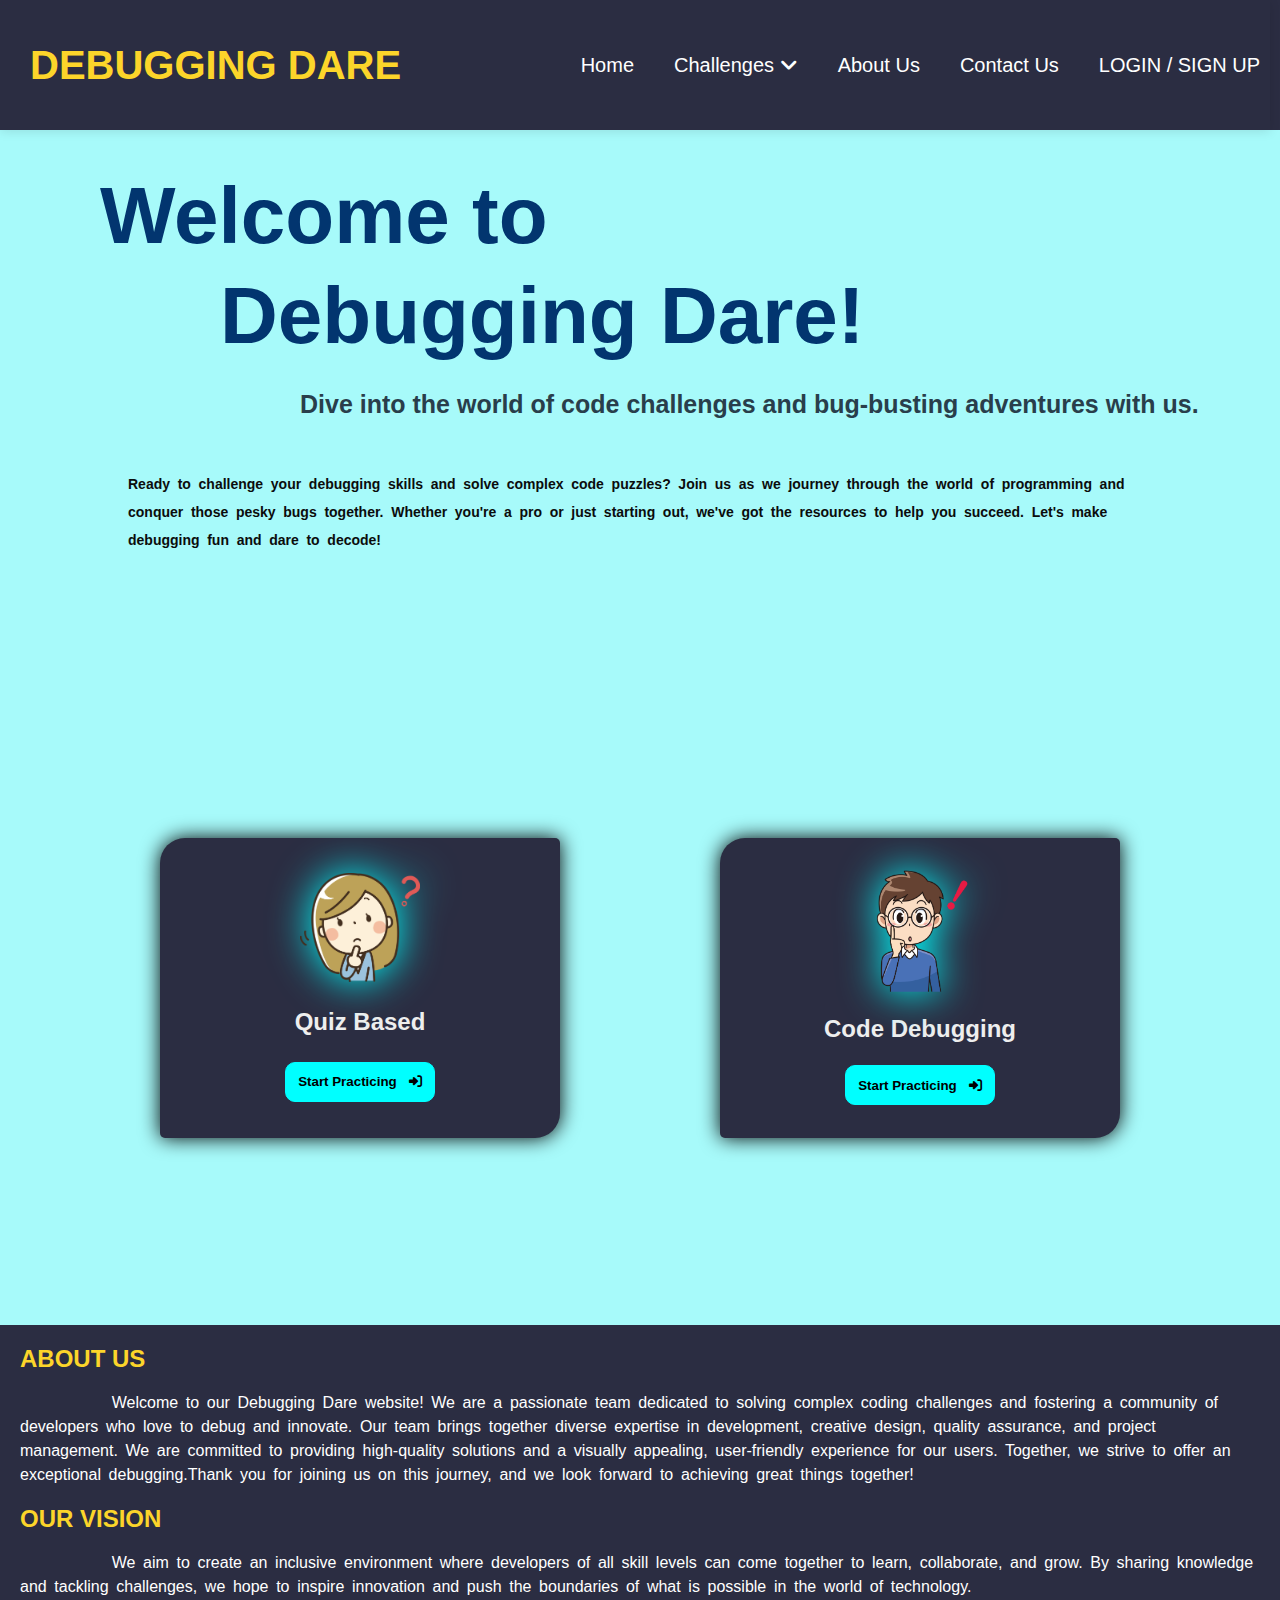
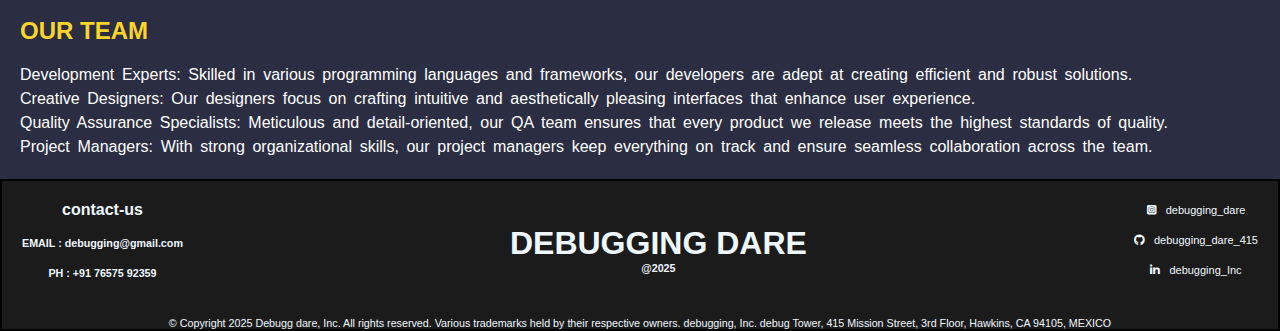
==== commit 09090afc: "ide flow of action completed" ====
--- a/index.html
+++ b/index.html
@@ -6,157 +6,174 @@
     <meta name="viewport" content="width=device-width, initial-scale=1.0">
     <title>Debugging Dare</title>
     <link rel="stylesheet" href="style.css">
+    <link rel="stylesheet" href="style2.css">
     <link rel="stylesheet" href="https://cdnjs.cloudflare.com/ajax/libs/font-awesome/6.5.1/css/all.min.css">
 </head>
 
 <body class="home-body">
     <script defer src="script.js"></script>
+    <script defer src="script2.js"></script>
     <div id="head">
-        <header>
-            <h1 class="headName">Debugging Dare</h1>
-            <nav class="menu-bar">
-                <a href="">home</a>
-                <a href="#challenges">challenges</a>
-                <a href="">Profile</a>
-                <!-- <a href="debugging.html">debugging</a> -->
-                <a href="" id="login-menu">login</a>
-            </nav>
-        </header>
+        <nav class="navbar">
+            <h1 class="head-name">
+                DEBUGGING DARE
+            </h1>
+            <div class="hamburger-menu">
+                <i class="fa-solid fa-bars"></i>
+            </div>
+            <ul class="navbar-list">
+                <li><a href="">Home</a></li>
+                <li>
+                    <a href="">Challenges <i class="fa-solid fa-angle-down"></i></a>
+                    <ul class="submenu">
+                        <li><a href="#challenges">Quiz Based</a></li>
+                        <li><a href="#challenges">Ide Based</a></li>
+                    </ul>
+                </li>
+                <li>
+                    <a href="#ABOUTUS">About Us</a>
+                </li>
+                <li>
+                    <a href="#contact-us">Contact Us</a>
+                </li>
+                <li>
+                    <a href="" id="login-menu">LOGIN / SIGN UP</a>
+                </li>
+            </ul>
+        </nav>
     </div>
-    <div>
-        <div>
-            <section class="index-section">
-                <h1><span class="wel">Welcome to </span><br><span class="deb">Debugging Dare!</span><br><span class="wel-content">Dive into the world of code challenges and bug-busting adventures with us.</span><br><span class="content">Ready to challenge your debugging skills and solve complex code puzzles? Join us as we journey through the world of programming and conquer those pesky bugs together. Whether you're a pro or just starting out, we've got the resources to help you succeed. Let's make debugging fun and dare to decode!</span></h1>
-                <div class="login-pop-up">
-                    <form action="" id="form" method="get" enctype="multipart/form-data">
-                        <div>
-                            <h1>SIGN UP</h1>
-                        </div><br>
-                        <div class="input-group">
-                            <label for="Username">Username</label>
-                            <input name="Username" id="Username" type="text" required>
-                            <div class="error"></div>
-                        </div>
-                        <div class="input-group">
-                            <label for="password">Password</label>
-                            <input name="password" id="password" type="password" minlength="8" required>
-                            <div class="error"></div>
-                        </div>
-                        <div class="input-group">
-                            <label for="email">Email</label required>
-                            <input type="email" name="email" id="email">
-                            <div class="error"></div>
-                        </div>
-                        <div class="input-group">
-                            <label for="phone">Phone</label required>
-                            <input type="tel" name="phone" id="phone">
-                            <div class="error"></div>
-                        </div>
-                        <div class="input-group">
-                            <label for="dateofbirth">Date Of Birth</label>
-                            <input type="date" name="dateofbirth" id="dateofbirth" min="1960-01-01" max="2006-12-31">
-                            <div class="error"></div>
-                        </div>
-                        <div class="gender">
-                            <input type="radio" name="gender" id="male" value="male">
-                            <label for="male">Male</label>
-                            <input type="radio" name="gender" id="female" value="female">
-                            <label for="female">Female</label>
-                        </div>
-                        <div id="terms">
-                            <input type="checkbox" name="termsandconditions" id="termsandconditions" required>
-                            <label for="termsandconditions">I Agree To the Terms And Conditions</label>
-                        </div>
-                        <div class="login">
-                            <button>SUBMIT <i class="fa-solid fa-right-to-bracket"></i> </button>
-                            <a href="/signin.html">Already Have An Account ?</a>
-                        </div>
-                        <div class="close-x">
-                            <h1>x</h1>
-                        </div>
-                    </form>
+    <div class="index-section">
+        <h1><span class="wel">Welcome to </span><br><span class="deb">Debugging Dare!</span><br><span
+                class="wel-content">Dive into the world of code challenges and bug-busting adventures with
+                us.</span><br><span class="content">Ready to challenge your debugging skills and solve complex
+                code puzzles? Join us as we journey through the world of programming and conquer those pesky
+                bugs together. Whether you're a pro or just starting out, we've got the resources to help you
+                succeed. Let's make debugging fun and dare to decode!</span></h1>
+        <div class="login-pop-up">
+            <form action="" id="form" method="get" enctype="multipart/form-data">
+                <div>
+                    <h1>SIGN UP</h1>
+                </div><br>
+                <div class="input-group">
+                    <label for="Username">Username</label>
+                    <input name="Username" id="Username" type="text" required>
+                    <div class="error"></div>
                 </div>
-                <div class="section-container" id="challenges">
-                    <div id="quiz-box" class="section-box">
-                        <img src="image/pngwing.com (2).png" alt="" srcset="" width="170px" id="quiz-img">
-                        <h2>Quiz Based</h2>
-                        <button>Start Practicing<i class="fa-solid fa-right-to-bracket"></i></button>
-                    </div>
-                    <div id="ide-box" class="section-box">
-                        <img src="image/pngwing.com (1).png" alt="" srcset="" width="150px" id="quiz-img">
-                        <h2>Code Debugging</h2>
-                        <button>Start Practicing<i class="fa-solid fa-right-to-bracket"></i></button>
+                <div class="input-group">
+                    <label for="password">Password</label>
+                    <input name="password" id="password" type="password" minlength="8" required>
+                    <div class="error"></div>
+                </div>
+                <div class="input-group">
+                    <label for="email">Email</label required>
+                    <input type="email" name="email" id="email">
+                    <div class="error"></div>
+                </div>
+                <div class="input-group">
+                    <label for="phone">Phone</label required>
+                    <input type="tel" name="phone" id="phone">
+                    <div class="error"></div>
+                </div>
+                <div class="input-group">
+                    <label for="dateofbirth">Date Of Birth</label>
+                    <input type="date" name="dateofbirth" id="dateofbirth" min="1960-01-01" max="2006-12-31">
+                    <div class="error"></div>
+                </div>
+                <div class="gender">
+                    <input type="radio" name="gender" id="male" value="male">
+                    <label for="male">Male</label>
+                    <input type="radio" name="gender" id="female" value="female">
+                    <label for="female">Female</label>
+                </div>
+                <div id="terms">
+                    <input type="checkbox" name="termsandconditions" id="termsandconditions" required>
+                    <label for="termsandconditions">I Agree To the Terms And Conditions</label>
+                </div>
+                <div class="login">
+                    <button>SUBMIT <i class="fa-solid fa-right-to-bracket"></i> </button>
+                    <a href="/signin.html">Already Have An Account ?</a>
+                </div>
+                <div class="close-x">
+                    <h1>x</h1>
+                </div>
+            </form>
+        </div>
+        <div class="section-container" id="challenges">
+            <div id="quiz-box" class="section-box">
+                <img src="image/pngwing.com (2).png" alt="" srcset="" width="120px" id="quiz-img">
+                <h2>Quiz Based</h2>
+                <button><a href="">Start Practicing</a><i class="fa-solid fa-right-to-bracket"></i></button>
+            </div>
+            <div id="ide-box" class="section-box">
+                <img src="image/pngwing.com (1).png" alt="" srcset="" width="100px" id="quiz-img">
+                <h2>Code Debugging</h2>
+                <button><a href="debugging-question.html">Start Practicing</a><i
+                        class="fa-solid fa-right-to-bracket"></i></button>
+
+            </div>
+        </div>
+
+        <div class="about-us" id="ABOUTUS">
+            <h2>ABOUT US</h2><br>
+            <P>
+                &nbsp; &nbsp; &nbsp; &nbsp; &nbsp; &nbsp; Welcome to our Debugging Dare website! We are a
+                passionate team dedicated to solving complex coding challenges and fostering a community of
+                developers who love to debug and innovate.
+
+                Our team brings together diverse expertise in development, creative design, quality assurance,
+                and project management. We are committed to providing high-quality solutions and a visually
+                appealing, user-friendly experience for our users.
+
+                Together, we strive to offer an exceptional debugging.Thank you for joining us on this journey,
+                and we look forward to achieving great things together!
+            </P><br>
+            <h2>OUR VISION</h2><br>
+            <p>
+                &nbsp; &nbsp; &nbsp; &nbsp; &nbsp; &nbsp; We aim to create an inclusive environment where
+                developers of all skill levels can come together to learn, collaborate, and grow. By sharing
+                knowledge and tackling challenges, we hope to inspire innovation and push the boundaries of what
+                is possible in the world of technology.
+            </p><br>
+            <h2>OUR TEAM</h2><br>
+            <p>
+                Development Experts: Skilled in various programming languages and frameworks, our developers are
+                adept at creating efficient and robust solutions.<br>Creative Designers: Our designers focus on
+                crafting intuitive and aesthetically pleasing interfaces that enhance user
+                experience.<br>Quality Assurance Specialists: Meticulous and detail-oriented, our QA team
+                ensures that every product we release meets the highest standards of quality.<br>Project
+                Managers: With strong organizational skills, our project managers keep everything on track and
+                ensure seamless collaboration across the team.<br>
+            </p>
+        </div>
+    </div>
+    <div class="index-footer" id="contact-us">
+        <div class="contact-us">
+            <div class="main-foot">
+                <div class="sub-div">
+                    <div class="sub-foot-child">
+                        <h4>contact-us</h4><br>
+                        <h6>EMAIL : debugging@gmail.com</h6><br>
+                        <h6>PH : +91 76575 92359</h6><br>
 
                     </div>
-                </div>
-
-                <div class="about-us">
-                    <h2>ABOUT US</h2><br>
-                    <P>
-                        &nbsp; &nbsp; &nbsp; &nbsp; &nbsp; &nbsp; Welcome to our Debugging Dare website! We are a
-                        passionate team dedicated to solving complex coding challenges and fostering a community of
-                        developers who love to debug and innovate.
-
-                        Our team brings together diverse expertise in development, creative design, quality assurance,
-                        and project management. We are committed to providing high-quality solutions and a visually
-                        appealing, user-friendly experience for our users.
-
-                        Together, we strive to offer an exceptional debugging.Thank you for joining us on this journey,
-                        and we look forward to achieving great things together!
-                    </P><br>
-                    <h2>OUR VISION</h2><br>
-                    <p>
-                        &nbsp; &nbsp; &nbsp; &nbsp; &nbsp; &nbsp; We aim to create an inclusive environment where
-                        developers of all skill levels can come together to learn, collaborate, and grow. By sharing
-                        knowledge and tackling challenges, we hope to inspire innovation and push the boundaries of what
-                        is possible in the world of technology.
-                    </p><br>
-                    <h2>OUR TEAM</h2><br>
-                    <p>
-                        Development Experts: Skilled in various programming languages and frameworks, our developers are
-                        adept at creating efficient and robust solutions.<br>Creative Designers: Our designers focus on
-                        crafting intuitive and aesthetically pleasing interfaces that enhance user
-                        experience.<br>Quality Assurance Specialists: Meticulous and detail-oriented, our QA team
-                        ensures that every product we release meets the highest standards of quality.<br>Project
-                        Managers: With strong organizational skills, our project managers keep everything on track and
-                        ensure seamless collaboration across the team.<br>
-                    </p>
-                </div>
-
-            </section>
-
-        </div>
-
-        <div>
-            <footer id="about-us">
-                <div class="contact-us">
-                    <div class="main-foot">
-                        <div class="sub-div">
-                            <div class="sub-foot-child">
-                                <h4>contact-us</h4><br>
-                                <h6>EMAIL : debugging@gmail.com</h6><br>
-                                <h6>PH :  +91 76575 92359</h6><br>
-                               
-                            </div>
-                            <div class="sub-foot-child">
-                                <h1>DEBUGGING DARE</h1>
-                                <h6>@2025</h6>
-                            </div>
-                            <div class="sub-foot-child">
-                                <p><i class="fa-brands fa-square-instagram"></i> &nbsp debugging_dare</p><br>
-                                <p><i class="fa-brands fa-github"></i> &nbsp; debugging_dare_415</p><br>
-                                <p><i class="fa-brands fa-linkedin-in"></i> &nbsp; debugging_Inc</p><br>
-                            </div>
-                        </div>
-                        <div class="sub-div-2">
-                            <h6>© Copyright 2025 Debugg dare, Inc. All rights reserved. Various trademarks held by their
-                                respective owners. debugging, Inc. debug Tower, 415 Mission Street, 3rd Floor, Hawkins,
-                                CA 94105, MEXICO</h6>
-                        </div>
+                    <div class="sub-foot-child">
+                        <h1>DEBUGGING DARE</h1>
+                        <h6>@2025</h6>
+                    </div>
+                    <div class="sub-foot-child">
+                        <p><i class="fa-brands fa-square-instagram"></i> &nbsp debugging_dare</p><br>
+                        <p><i class="fa-brands fa-github"></i> &nbsp; debugging_dare_415</p><br>
+                        <p><i class="fa-brands fa-linkedin-in"></i> &nbsp; debugging_Inc</p><br>
                     </div>
                 </div>
-            </footer>
+                <div class="sub-div-2">
+                    <h6>© Copyright 2025 Debugg dare, Inc. All rights reserved. Various trademarks held by their
+                        respective owners. debugging, Inc. debug Tower, 415 Mission Street, 3rd Floor, Hawkins,
+                        CA 94105, MEXICO</h6>
+                </div>
+            </div>
         </div>
     </div>
 </body>
+
 </html>--- a/style.css
+++ b/style.css
@@ -1,51 +1,37 @@
 @import url('https://fonts.googleapis.com/css2?family=Moirai+One&family=Noto+Sans+Tifinagh&display=swap'); 
-*{
+ *{
     margin: 0;
     padding: 0;
     box-sizing: border-box;
     font-family:"poppins",sans-serif;
-}
-
+} 
+#head{
+    background: #2b2d42 ;
+}
+.navbar{
+    z-index: 1;
+    position: relative;
+    display: flex;
+    align-items: center;
+    justify-content: space-between;
+    background-color: #2b2d42;
+    padding: 15px 10px;
+    color: #ffffff;
+    height: 130px;
+    margin-right: 10px;
+    box-shadow: 0px 2px 10px rgba(0, 0, 0, 0.1);
+  }
 .home-body{
-    background-image: linear-gradient(to right, #DECBA4, #3E5151);}
-
+    background-color: #a7fafa;
+    position: relative;
+}
 .debug-body{
-    width: 100%;
-    height: 100vh;
-    margin: 20px 0 20px 0;
-    padding: 10px;
-}
-header{
-    width: 100%;
-    height: 120px;
-    display: flex;
-    align-items: center;
-    justify-content: space-between;
-    padding: 20px 40px;
-}
-header h1{
-    color: rgb(33, 31, 78);
-    text-transform: uppercase;
-    font-size: 40px;
-}
-.menu-bar a ,.language-menu a{
-    text-decoration: none;
-    text-transform: uppercase;
-    margin-right: 40px;
-    font-weight: bolder;
-    color:rgb(221, 219, 219);
-    transition: .2s;
-}
-.menu-bar a:hover,.language-menu a:hover{
-    font-size: 20px;
-    transition: .2s;
-}
-#top-header {
-    background-color: wheat;
-}
-section{
+    background: #2b2d42;
+}
+.debug-section{
     width: 100%;
     height: 600px;
+    margin-top: 40px;
 }
 .language-menu{
     display: flex;
@@ -74,6 +60,10 @@
     align-items: center;
     justify-content: space-between;
     gap: 5px;
+}
+.input-output textarea{
+    background: #2b2d42;
+    color: whitesmoke;
 }
 .input-program,.output-program{
     width: 55%;
@@ -91,27 +81,33 @@
     flex-direction: column;
     justify-content: space-between;
 }
-footer{
+.output-program h2{
+    color: #fcd52a;
+}
+.output-program h6{
+    color: #ffffff;
+}
+.index-footer{
     width: 100%;
     border: 2px solid black;
     background: black;
 }
-.about-us{
-    height: 460px;
+.about-us {
+    height: fit-content;
     padding: 20px;
-    background: rgb(236, 218, 184);
+    background-color: #2b2d42;
 }
 .about-us p{   
     line-height: 1.5em;
     word-spacing: .2em;
-    color: brown;
+    color: rgb(255, 255, 255);
 }
 .about-us h2{
-    color: rgb(2, 53, 111);
+    color:#fcd52a;
 }
 .contact-us{
     background: rgb(27,27,27);
-    height: 150px;
+    height: fit-content;
     color: aliceblue;
     display: flex;
     flex-direction: column;
@@ -164,22 +160,21 @@
     left: 10%;
     line-height: 2em;
     word-spacing: 1mm;
-    color:aliceblue
+    color:rgb(11, 12, 12)
 }
 #form {
     width: 350px;
     margin: 10vh auto;
     margin-top: 0;
     background-color: white;
-    opacity: 0.7;
     border-radius: 20px 0;
     padding: 20px;
     border: 2px solid black;
-    background: black;
+    background:#2b2d42;
     color: white;
     position: relative;
 }
-h1 {
+form h1 {
     text-align: center;
     font-size: 2em;
     margin-top: 0.3%;
@@ -187,7 +182,16 @@
     font-weight: bolder;
 }
 .login-pop-up{
-    position: absolute;
+    display: flex;
+    align-items: center;
+    justify-content: center;
+    padding-top: 80px;
+    top: 0;
+    bottom: 0;
+    position: absolute;
+    width: 100%;
+    height: 100%;
+    z-index: 2;
 }
 #form h1{
     height: 40px;
@@ -277,7 +281,7 @@
 }
 
 .section-box{
-    background-color: rgb(255, 255, 255);
+    background-color: #2b2d42;
     width: 400px;
     height: 300px;
     box-shadow: 0 0 20px black;
@@ -287,9 +291,18 @@
     align-items: center;
     justify-content:space-evenly; 
     transition: .5s;
+    padding: 10px;
+}
+.section-box a{
+    text-decoration: none;
+    color: black;
+    font-weight: bolder;
+}
+.section-box h2{
+    color: #eee;
 }
 #quiz-img{
-    filter: drop-shadow(0 0 20px yellow);
+    filter: drop-shadow(0 0 20px cyan);
 }
 .section-box button{
     width: 150px;
@@ -298,18 +311,13 @@
     display: flex;
     align-items: center;
     justify-content: space-evenly;
-    border:1px solid wheat;
-    outline: none;
-    background: wheat;
+    border:1px solid cyan;
+    outline: none;
+    background:cyan;
     cursor: pointer;
 }
 .section-box button:hover{
-    box-shadow:0 0 35px wheat;
-}
-.section-box:hover{
-    width: 450px;
-    height: 350px;
-    transition: .5s;
+    box-shadow:0 0 35px cyan;
 }
 .main-foot,.sub-div{
     width: 100%;
@@ -339,6 +347,14 @@
     display: flex;
     align-items: center;
     justify-content: space-evenly;
+    position: relative;
+}
+.debugging-question-section p{
+    position: absolute;
+    top: 80px;
+    font-size: 30px;
+    font-weight: bolder;
+    cursor: pointer;
 }
 #debugging-question-level{
     border-radius: 20px;
@@ -346,28 +362,16 @@
     height: 200px;
     box-shadow: 0 0 20px;
     display: flex;
+    flex-direction: column;
     align-items: center;
     justify-content: space-evenly;
-    background: white;
-    z-index: 1;
-}
-.animation-question-box{
-    width: 200px;
-    height: 200px;
-    box-shadow: 0 0 20px;
-    position: absolute;
-    transition: 5s;
-    display: flex;
-    align-items: center;
-    justify-content: end;
-    background: transparent;
-    border-radius: 20px;
-}
-#anime-1{
-    left: 188px;
-}
-#anime-3{
-    right: 188px;
+    background:#2b2d42;
+}
+#debugging-question-level h4{
+    color: #fcd52a;
+}
+#debugging-question-level a{
+    text-decoration: none;
 }
 .animation-question-box:hover{
     transform: translate(-150px,-150px);
@@ -381,6 +385,8 @@
    margin: 10px;
    padding: 15px 45px;
    text-align: center;
+   outline: none;
+   border: none;
    text-transform: uppercase;
    transition: 0.5s;
    background-size: 200% auto;
@@ -392,17 +398,177 @@
 
  .btn-anime:hover {
    background-position: right center; /* change the direction of the change here */
-   color: #fff;
+   color:cyan;
    text-decoration: none;
  }
-
-.debugging-question-body{
-    background-color: #4158D0;
-    background-image: linear-gradient(43deg, #4158D0 0%, #C850C0 46%, #FFCC70 100%);
-
-}
-.debugging-question-body header{
-    background: transparent;
-
-}
-
+ .easy-body{
+    position: relative;
+ }
+.easy-section{
+    width: 100%;
+    height: 100vh;
+    display: flex;
+    flex-direction: column;
+    gap: 20px;
+}
+.easy-box h1{
+    background:rgb(47, 255, 47);
+    font-size: 20px;
+    width: 80px;
+    height: 30px;
+    display: flex;
+    align-items: center;
+    justify-content: center;
+    border-radius: 7px;
+    cursor: pointer;
+}
+.easy-box,.easy-h1{
+    height: 50px;
+    border-radius: 10px;
+    background: #2b2d42;
+    display: flex;
+    align-items: center;
+    justify-content: space-between;
+    padding: 20px;
+    margin: 20px;
+}
+.easy-h1{
+    margin-top: 50px;
+    background-color:transparent;
+}
+.easy-section p{
+    color: whitesmoke;
+    font-size: 20px;
+}
+#same1,#same2,.dare-btn{
+    width: 80px;
+    height: 30px;
+    background: rgb(47, 255, 47);
+    border: none;
+    outline: none;
+    border-radius: 10px;
+    font-size: 15px;
+    font-weight: bolder;
+}
+.question-pop{
+    position: absolute;
+    width: 100%;
+    height: 100vh;
+    backdrop-filter: blur(30px);
+    top: 0;
+    z-index: 2;
+    display: flex;
+    align-items: center;
+    justify-content: center;
+    visibility: hidden;
+}
+.question-pop div{
+    position: relative;
+    width: fit-content;
+    height: 270px;
+    display: flex;
+    flex-direction: column;
+    gap: 30px;
+    background: #2b2d42;
+    padding: 20px;
+    border-radius: 20px;
+}
+.question-pop div h1{
+    color: whitesmoke;
+    padding-left: 5px;
+}
+.question-pop div p{
+    font-size: 30px;
+    color: #26a0da;
+}
+.question-pop div select{
+    border: none;
+    outline: none;
+    height: 40px;
+    padding:10px 10px;
+    border-radius: 20px;
+    font-size: 15px;
+}
+.question-pop div select option{
+    border: none;
+    outline: none;
+    font-size: 15px;
+}
+.question-pop-btn-1{
+    position: absolute;
+    left: 11px;
+    bottom: 10px;
+}
+.question-pop-btn-2{
+    position: absolute;
+    right: 11px;
+    bottom: 10px;
+}
+
+
+
+
+
+
+
+
+ @media (max-width: 768px) {
+    .navbar {
+      flex-direction: column;
+      align-items: flex-start;
+      padding: 15px;
+    }
+  
+    .hamburger-menu {
+      display: block;
+      position: absolute;
+      top: 15px;
+      right: 30px;
+      z-index: 1001;
+    }
+  
+    .navbar-list{
+      display: none;
+      flex-direction: column;
+      gap: 10px;
+    }
+  
+    .navbar-list.open {
+      display: flex;
+    }
+  
+    .navbar-list li a {
+      padding: 10px 20px;
+    }
+  
+    .submenu {
+      position: static;
+      background-color: #3d405b;
+      margin-left: 20px;
+    }
+  
+    .submenu li a {
+      padding: 5px 15px;
+      font-size: 14px;
+    }
+  
+    .profile-dropdown {
+      display: flex;
+      margin-top: 13px;
+    }
+  
+    .profile-dropdown-list {
+      left: 1px;
+      width: 100%;
+      gap: 1rem;
+      padding: 0.8rem 2rem;
+    }
+    .profile-dropdown-list-item a{
+      width: fit-content;
+    }
+    .profile-dropdown-list-item a:hover{
+      background-color: #73beff;
+      color: #014146;
+    }
+  }
+
--- a/style2.css
+++ b/style2.css
@@ -0,0 +1,201 @@
+body{
+  margin: 0;
+  font-family: 'Arial', sans-serif;
+  background-color: #a7fafa;
+}
+.navbar{
+  position: relative;
+  display: flex;
+  align-items: center;
+  justify-content: space-between;
+  background-color: #2b2d42;
+  padding: 15px 10px;
+  color: #ffffff;
+  box-shadow: 0px 2px 10px rgba(0, 0, 0, 0.1);
+}
+.head-name{
+  font-size: 40px;
+  font-weight: bold;
+  color: #fcd52a;
+  margin-right:80px;
+  margin-left: 20px;
+}
+.navbar-list{
+  list-style: none;
+  display: flex;
+  gap: 40px;
+  margin: 0;
+  padding: 0;
+}
+.navbar-list li{
+  position: relative;
+}
+.navbar-list a{
+  text-decoration: none;
+  color: #ffffff;
+  font-size: 20px;
+  transition: color 0.3s;
+}
+.navbar-list a:hover{
+  color: #fcd52a;
+  font-size: 19px;
+  transition: .2s;
+}
+.submenu{
+  display: none;
+  position: absolute;
+  background-color: #2b2d42;
+  padding: 10px;
+  list-style: none;
+  margin: 0;
+  box-shadow: 0px 2px 10px rgba(0, 0, 0, 0.1);
+}
+.navbar-list li:hover > .submenu{
+  display: block;
+}
+.submenu li a{
+  color: #ffffff;
+  font-size: 18px;
+  padding: 5px 10px;
+  display: block;
+  text-decoration: none;
+}
+.submenu li a:hover{
+  background-color: #fcd52a;
+  color: #2b2d42;
+}
+.profile-dropdown{
+  position: relative;
+  cursor: pointer;
+  margin-left: 30px;
+  margin-right: 10px;
+}
+.profile-dropdown-btn{
+  display: flex;
+  align-items: center;
+  gap: 0.5rem;
+  color: #ffffff;
+  font-size: 1rem;
+  font-weight: 500;
+}
+.profile-img{
+  width: 30px;
+  height: 30px;
+  border-radius: 50%;
+  background-color: #5ff033;
+  display: flex;
+  align-items: center;
+  justify-content: center;
+  color: #ffffff;
+
+}
+.profile-dropdown-list{
+  position: absolute;
+  top: 100%;
+  right: 0;
+  background-color: white;
+  border-radius: 8px;
+  box-shadow: 0 8px 16px rgba(0,0,0,0.2);
+  overflow: hidden;
+  opacity: 0;
+  visibility: hidden;
+  transform: translateY(10px);
+  transition: all 0.3s ease;
+  z-index: 1000;
+}
+.profile-dropdown:hover .profile-dropdown-list{
+  opacity: 1;
+  visibility: visible;
+  transform: translateY(0);
+}
+.profile-dropdown-list-item{
+  list-style: none;
+  border-bottom: 1px solid #f0f0f0;
+
+}
+.profile-dropdown-list-item:last-child{
+  border: none;
+}
+.profile-dropdown-list-item a{
+  display: flex;
+  align-items: center;
+  gap: 1rem;
+  padding: 0.8rem 1.2rem;
+  text-decoration: none;
+  color:  #333;
+  font-size: 0.9rem;
+  transition: background-color 0.3s, color 0.3s;
+}
+.profile-dropdown-list-item a:hover{
+  background-color: #73beff;
+  color: #014146;
+}
+.hamburger-menu{
+  display: none;
+  padding-top: 20px;
+  font-size: 24px;
+  cursor: pointer;
+  color: #fff;
+}
+
+@media (max-width: 768px) {
+  .navbar {
+    flex-direction: column;
+    align-items: flex-start;
+    padding: 15px;
+  }
+
+  .hamburger-menu {
+    display: block;
+    position: absolute;
+    top: 15px;
+    right: 30px;
+    z-index: 1001;
+  }
+
+  .navbar-list {
+    display: none;
+    flex-direction: column;
+    gap: 10px;
+    
+  }
+
+  .navbar-list.open {
+    display: flex;
+  }
+
+  .navbar-list a {
+    padding: 10px 20px;
+  }
+
+  .submenu {
+    position: static;
+    background-color: #3d405b;
+    margin-left: 20px;
+  }
+
+  .submenu li a {
+    padding: 5px 15px;
+    font-size: 14px;
+  }
+
+  .profile-dropdown {
+    display: flex;
+    margin-top: 13px;
+  }
+
+  .profile-dropdown-list {
+    left: 1px;
+    width: 100%;
+    gap: 1rem;
+    padding: 0.8rem 2rem;
+  }
+  .profile-dropdown-list-item a{
+    width: fit-content;
+  }
+  .profile-dropdown-list-item a:hover{
+    background-color: #73beff;
+    color: #014146;
+  }
+}
+
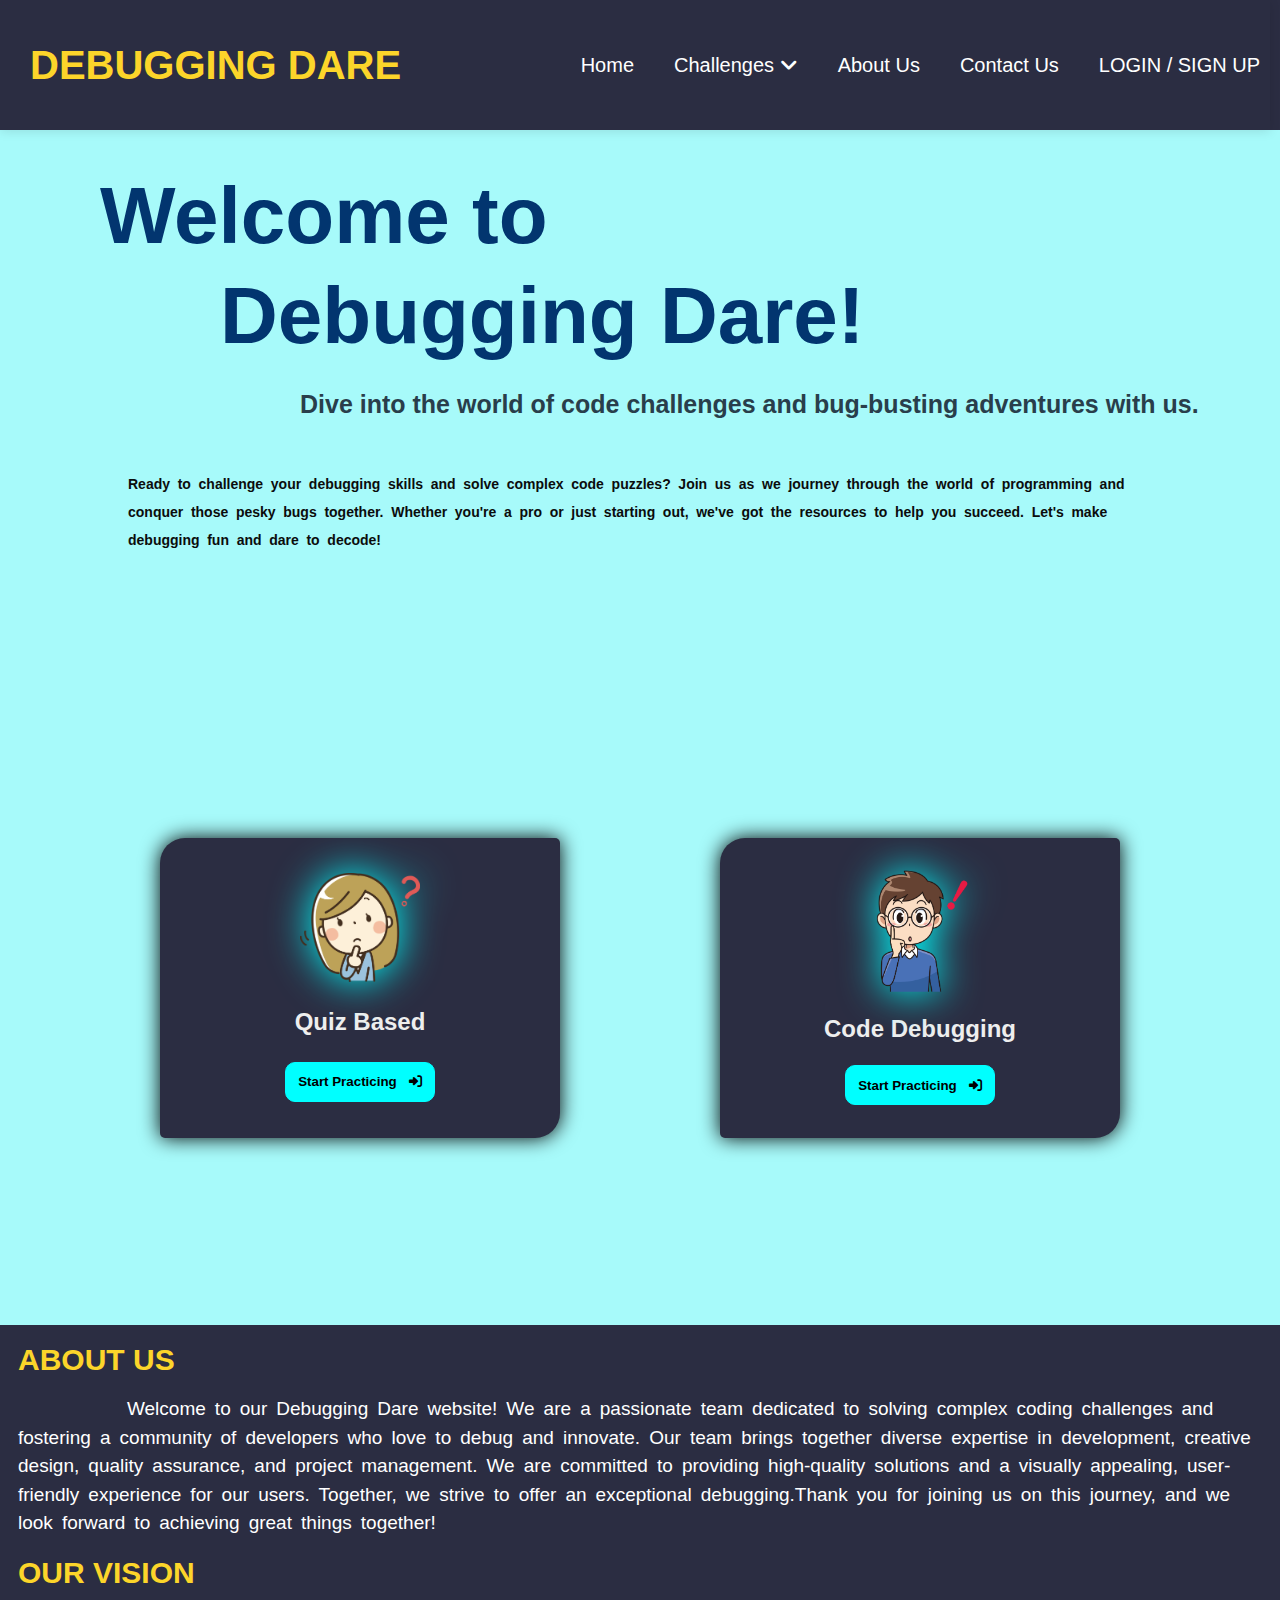
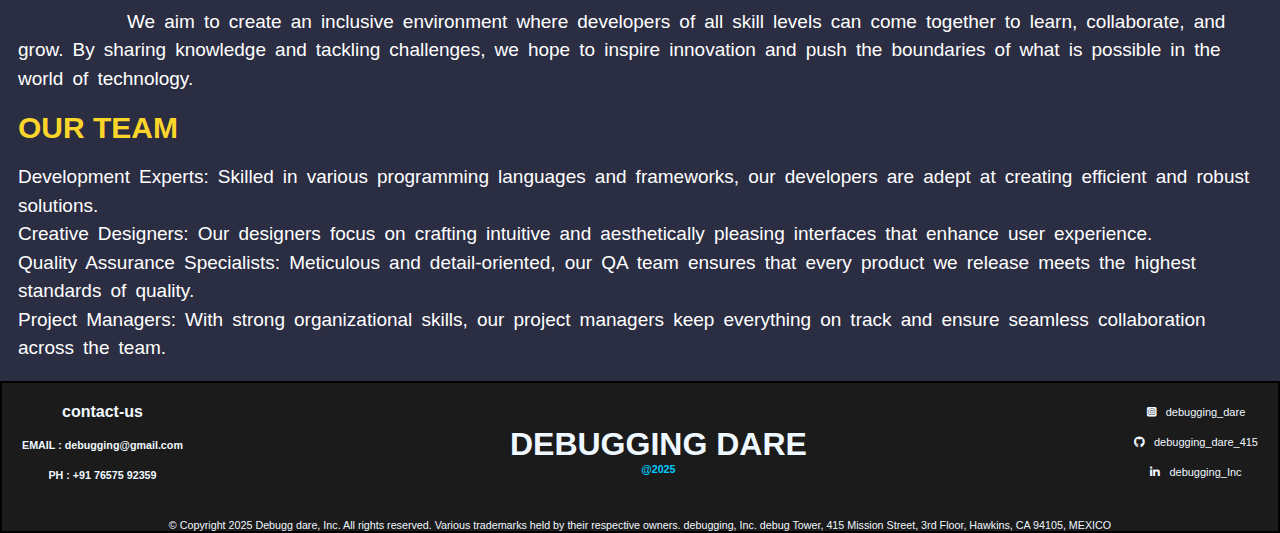
==== commit 0995ff3d: "small changes" ====
--- a/index.html
+++ b/index.html
@@ -52,7 +52,7 @@
         <div class="login-pop-up">
             <form action="" id="form" method="get" enctype="multipart/form-data">
                 <div>
-                    <h1>SIGN UP</h1>
+                    <h1 style="color: yellow;" >SIGN UP</h1>
                 </div><br>
                 <div class="input-group">
                     <label for="Username">Username</label>
@@ -158,7 +158,7 @@
                     </div>
                     <div class="sub-foot-child">
                         <h1>DEBUGGING DARE</h1>
-                        <h6>@2025</h6>
+                        <h6 style="color: rgb(0, 204, 255);">@2025</h6>
                     </div>
                     <div class="sub-foot-child">
                         <p><i class="fa-brands fa-square-instagram"></i> &nbsp debugging_dare</p><br>
--- a/style.css
+++ b/style.css
@@ -94,16 +94,18 @@
 }
 .about-us {
     height: fit-content;
-    padding: 20px;
+    padding: 18px;
     background-color: #2b2d42;
 }
 .about-us p{   
+    font-size: 19px;
     line-height: 1.5em;
     word-spacing: .2em;
     color: rgb(255, 255, 255);
 }
 .about-us h2{
     color:#fcd52a;
+    font-size: 30px;
 }
 .contact-us{
     background: rgb(27,27,27);
@@ -173,6 +175,8 @@
     background:#2b2d42;
     color: white;
     position: relative;
+    border: none;
+    outline: none;
 }
 form h1 {
     text-align: center;
@@ -225,8 +229,8 @@
     padding: 5px;
     background-color: none;
     border: none;
-    border-bottom: 2px solid;
     margin-top: 0;
+    margin-bottom: 10px;
     cursor: pointer;
     outline: none;
 }
@@ -391,7 +395,7 @@
    transition: 0.5s;
    background-size: 200% auto;
    color: white;            
-   box-shadow: 0 0 20px #eee;
+   box-shadow: 0 0 35px cyan;
    border-radius: 10px;
    display: block;
  }
@@ -403,6 +407,7 @@
  }
  .easy-body{
     position: relative;
+    background: white;
  }
 .easy-section{
     width: 100%;
